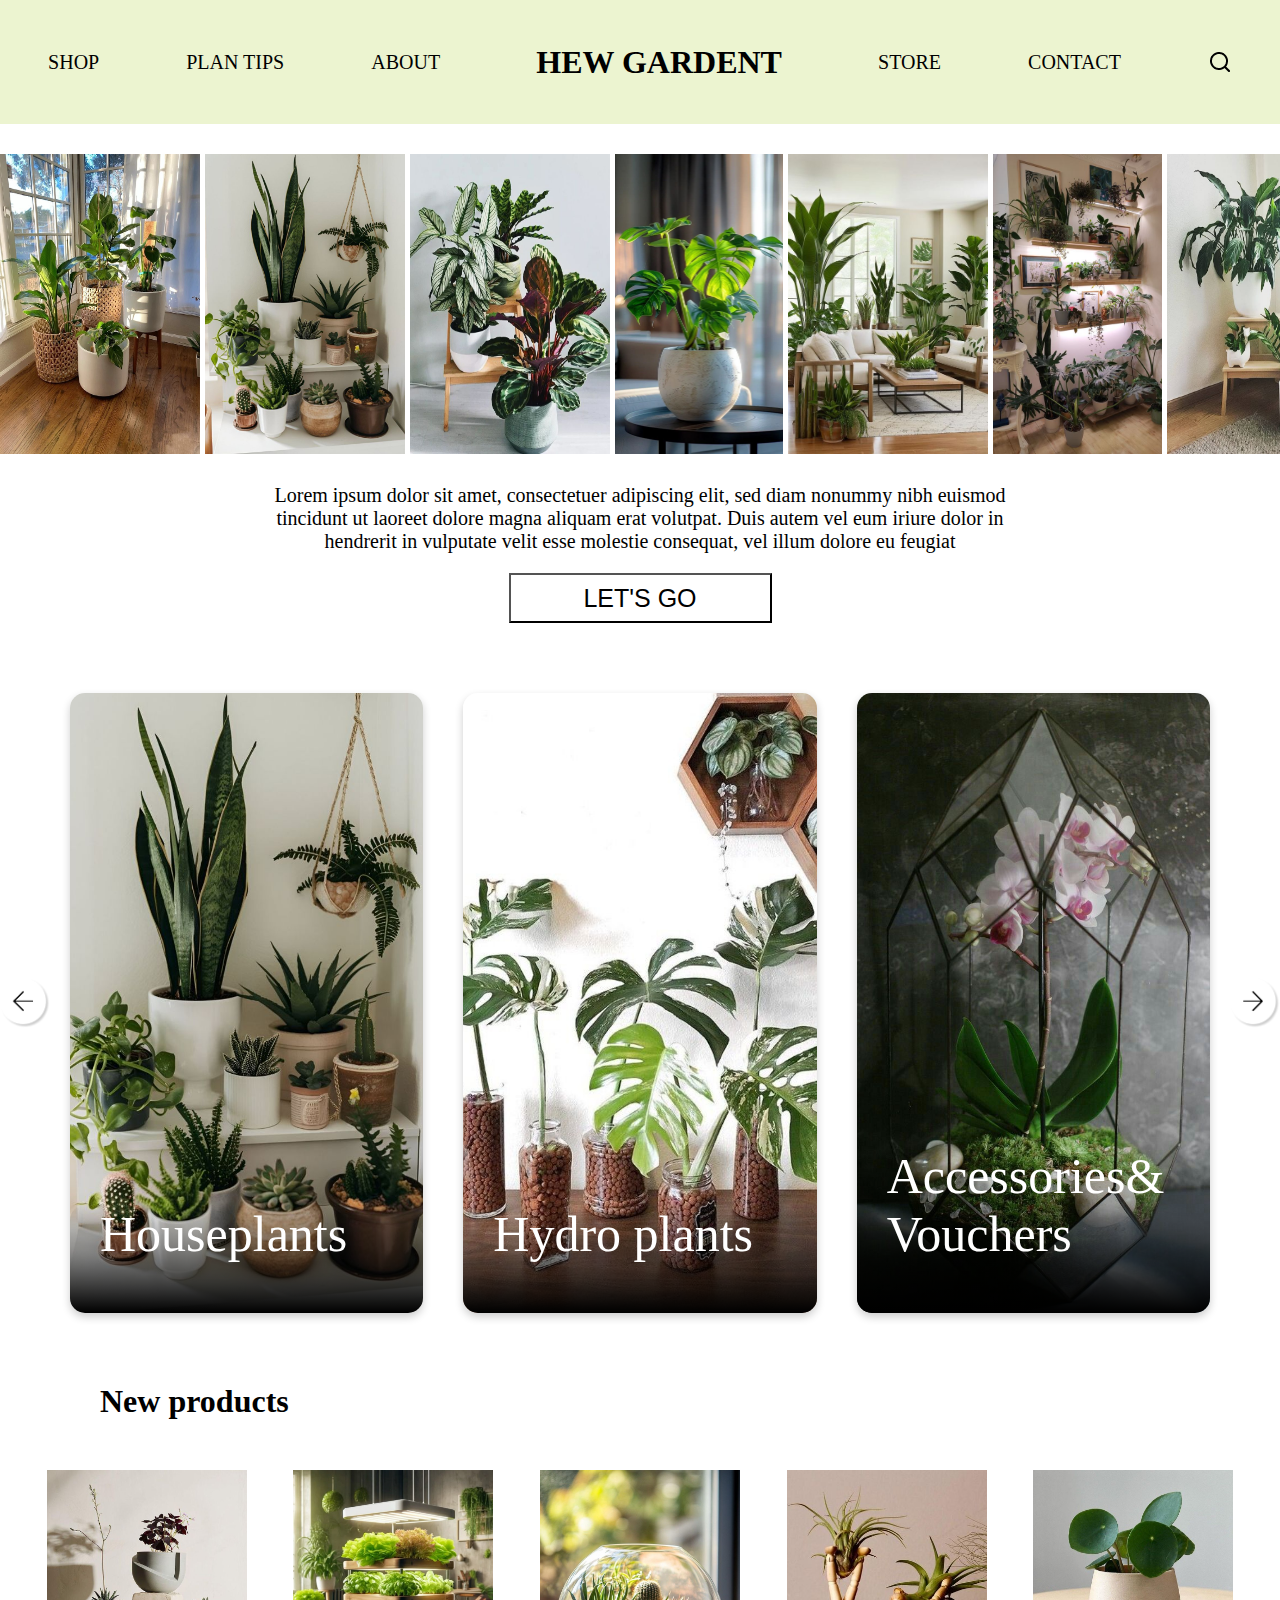
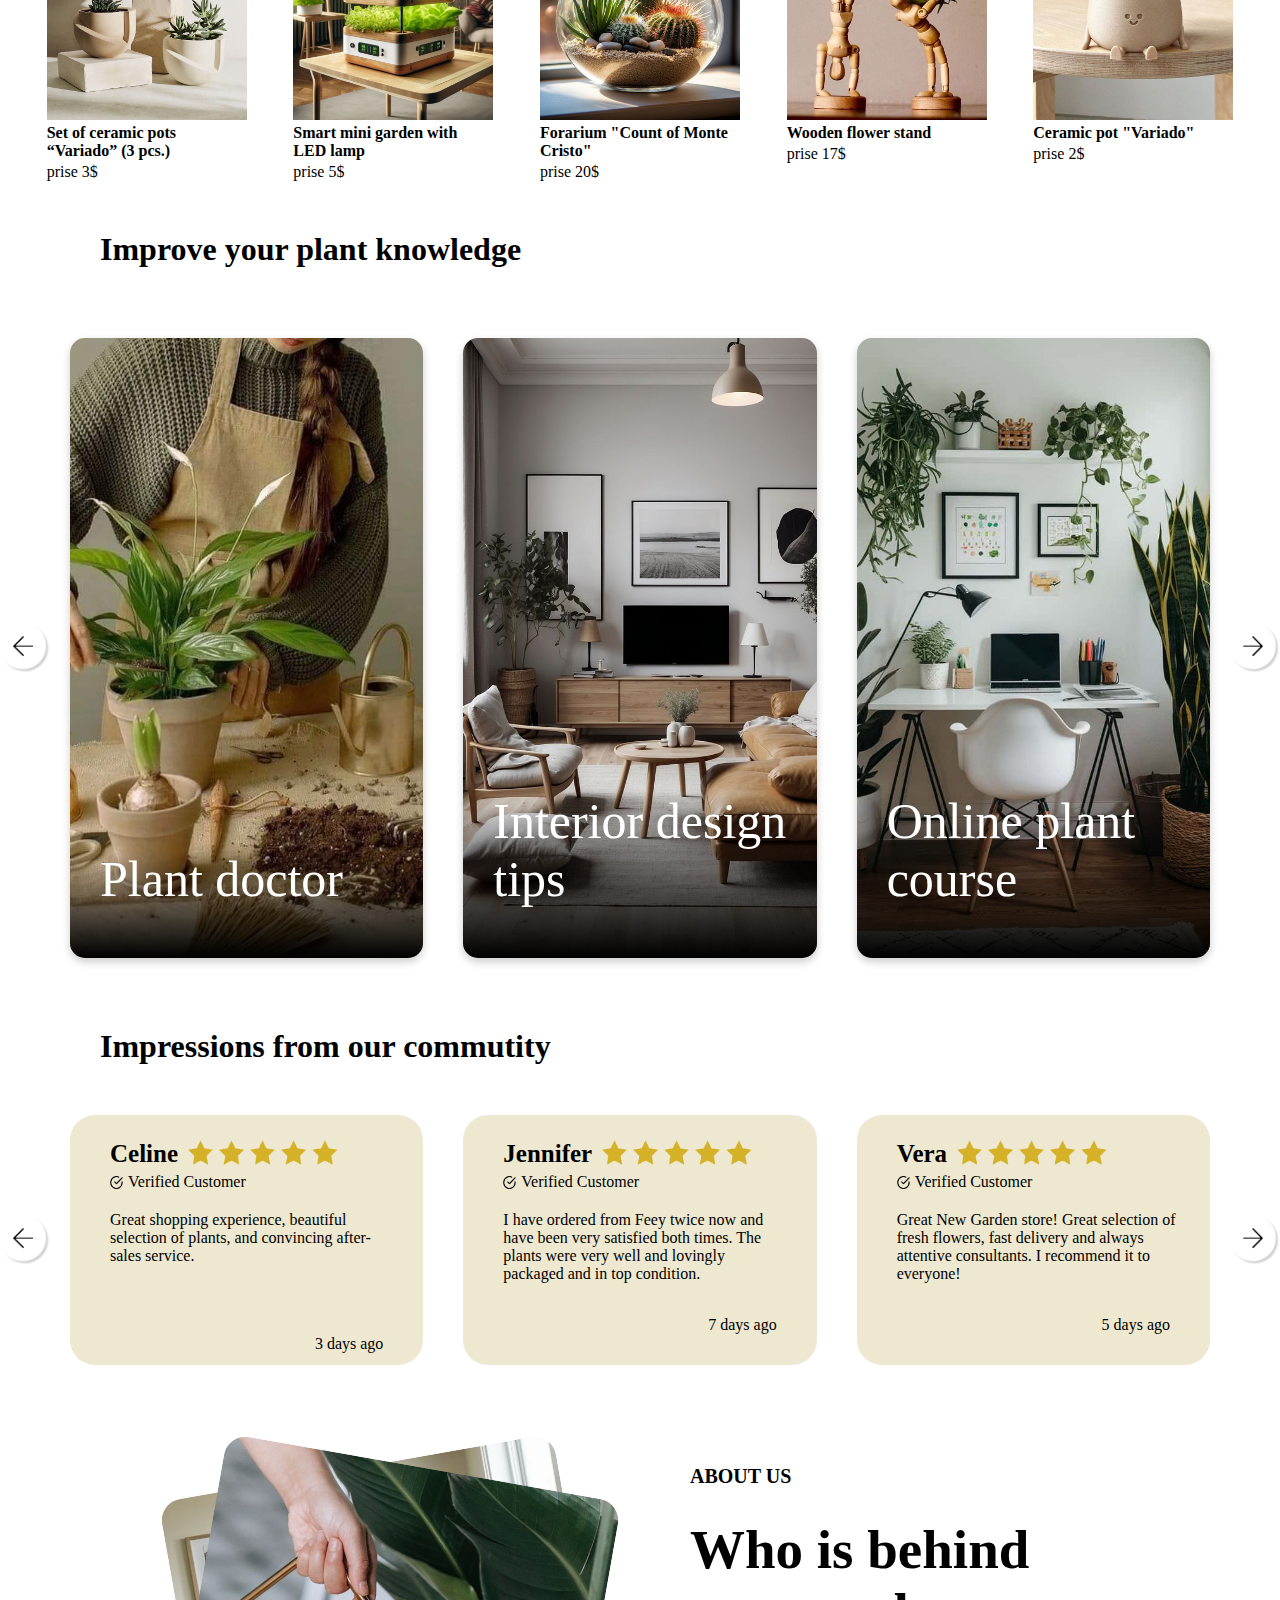
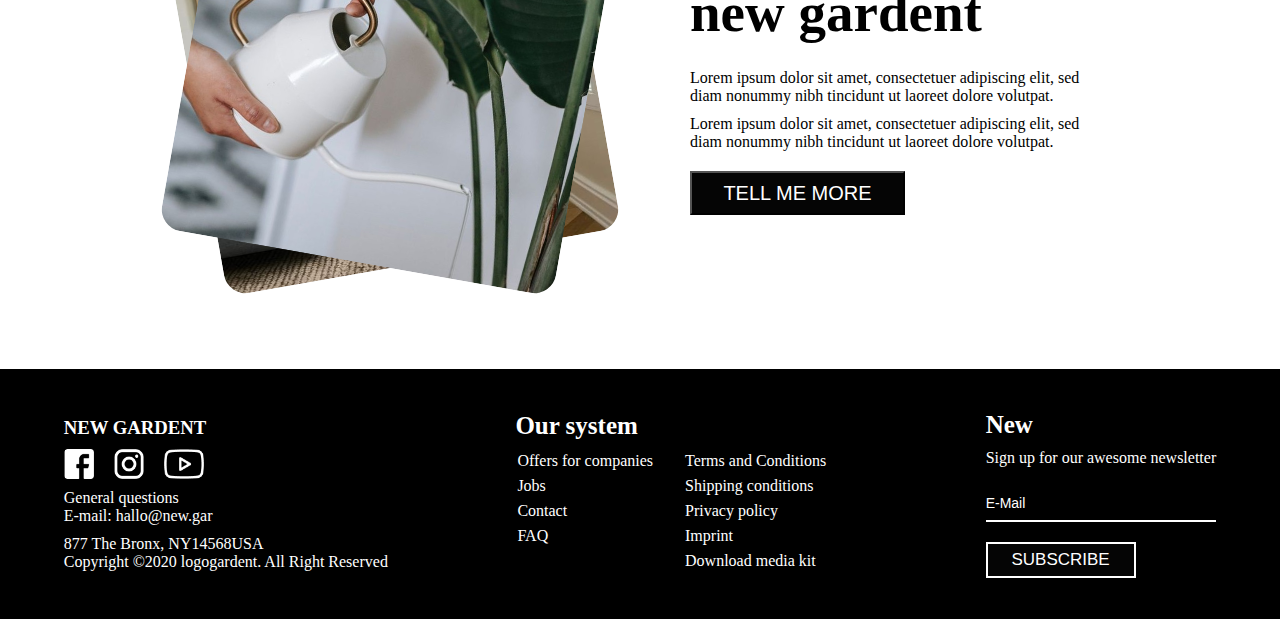
==== index.html @ c144a5ec "add project" ====
<!DOCTYPE html>
<html lang="en">
  <head>
    <meta charset="UTF-8" />
    <meta name="viewport" content="width=device-width, initial-scale=1.0" />
    <title>New gardent</title>
    <link rel="stylesheet" href="./style.css" />
  </head>
  <body>
    <header>
      <div class="header-navigation">
        <div class="header-navigation-box-first">
          <a href="#" class="header-text"> SHOP </a>
          <a href="#" class="header-text"> PLAN TIPS </a>
          <a href="#" class="header-text"> ABOUT </a>
        </div>
        <h1>HEW GARDENT</h1>
        <div class="header-navigation-box-second">
          <a href="#" class="header-text"> STORE </a>
          <a href="#" class="header-text"> CONTACT </a>
          <img src="/image/search.png" />
          <img src="./image/menu.png" alt="#">
        </div>
      </div>
    </header>
    <main>
      <div class="marquee-infinite">
        <div>
          <span>
            <img src="./image/fon.jpg" alt="#" />
            <img src="./image/fon1.jpg" alt="#" />
            <img src="./image/fon2.jpg" alt="#" />
            <img src="./image/fon3.jpg" alt="#" />
            <img src="./image/fon17.jpg" alt="#" />
            <img src="./image/fon12.jpg" alt="#" />
            <img src="./image/fon13.jpg" alt="#" />
            <img src="./image/fon14.jpg" alt="#" />
            <img src="./image/fon15.jpg" alt="#" />
            <img src="./image/fon18.jpg" alt="#" />
            <img src="./image/fon16.jpg" alt="#" />
            <img src="./image/fon19.jpg" alt="#" />
          </span>
        </div>
      </div>
      <div class="box-info">
        <p>
          Lorem ipsum dolor sit amet, consectetuer adipiscing elit, sed diam
          nonummy nibh euismod tincidunt ut laoreet dolore magna aliquam erat
          volutpat. Duis autem vel eum iriure dolor in hendrerit in vulputate
          velit esse molestie consequat, vel illum dolore eu feugiat
        </p>
        <button type="button">LET'S GO</button>
      </div>
      
      <div class="slider">
        <img class="arrow" src="image/Group 16.png" alt="#" />
        <div class="sla">
          <div class="box-plants-first">
            <p>Houseplants</p>
          </div>
          <div class="box-plants-second">
            <p>Hydro plants</p>
          </div>
          <div class="box-plants-third">
            <p>Accessories& Vouchers</p>
          </div>
        </div>
        <div class="sla-second">
          <div class="box-plants-second-first">
            <p>Garden Supplies</p>
          </div>
          <div class="box-plants-second-second">
            <p>Flower Seeds</p>
          </div>
          <div class="box-plants-second-third">
            <p>Plant Seedlings</p>
          </div>
        </div>
        <img class="arrow" src="image/Group 17.png" alt="#" />
      </div>
  
  <div class="container-products">
    <h2>New products</h2>
    <div class="card">
      <div class="box-card-products">
        <img src="./image/card1.jpg" />
        <div class="text-products">
          <p>Set of ceramic pots “Variado” (3 pcs.)</p>
          <p>prise 3$</p>
        </div>
      </div>
      <div class="box-card-products">
        <img src="./image/card2.jpg" />
        <div class="text-products">
          <p>Smart mini garden with LED lamp</p>
          <p>prise 5$</p>
        </div>
      </div>
      <div class="box-card-products">
        <img src="./image/card3.1.jpg" />
        <div class="text-products">
          <p>Forarium "Count of Monte Cristo"</p>
          <p>prise 20$</p>
        </div>
      </div>
      <div class="box-card-products">
        <img src="./image/card4.1.jpg" />
        <div class="text-products">
          <p>Wooden flower stand</p>
          <p>prise 17$</p>
        </div>
      </div>
      <div class="box-card-products">
        <img src="./image/card5.jpg" />
        <div class="text-products">
          <p>Ceramic pot "Variado"</p>
          <p>prise 2$</p>
        </div>
      </div>
    </div>
  </div>
  <h2>Improve your plant knowledge</h2>
  <div class="container-improve">
    <img class="arrow" src="image/Group 16.png" alt="#" />
    <div class="improve">
      <div class="box-improve-first">
        <p>Plant doctor</p>
      </div>
      <div class="box-improve-second">
        <p>Interior design tips</p>
      </div>
      <div class="box-improve-third">
        <p>Online plant course</p>
      </div>
    </div>
    <div class="improve-second">
      <div class="box-improve-second-first">
        <p>Medicinal Plants</p>
      </div>
      <div class="box-improve-second-second">
        <p>Interior design tips</p>
      </div>
      <div class="box-improve-second-third">
        <p>Online plant course</p>
      </div>
    </div>
    <img class="arrow" src="image/Group 17.png" alt="#" />
  </div>
  <h2>Impressions from our commutity</h2>
  <div class="commutity">
    <img class="arrow" src="image/Group 16.png" alt="#" />
    <div class="com">
      <div class="commut-first">
        <div class="commut-first-title">
          <p>Celine</p>
          <img src="./image/Group 13.png" alt="#">
        </div>
        <div class="commut-first-text">
          <img src="./image/Group 12.png" alt="#">
          <p>Verified Customer</p>
        </div>
        <div class="commut-first-info">
          <p>
            Great shopping experience, beautiful selection of plants, and convincing after-sales service.
            </p>
        </div>
        <div class="commut-first-time">
          <p>3 days ago</p>
        </div>
      </div>
      <div class="commut-second">
        <div class="commut-second-title">
          <p>Jennifer</p>
          <img src="./image/Group 13.png" alt="#">
        </div>
        <div class="commut-second-text">
          <img src="./image/Group 12.png" alt="#">
          <p>Verified Customer</p>
        </div>
        <div class="commut-second-info">
          <p>
            I have ordered from Feey twice now and have been very satisfied both times. The plants were very well and lovingly packaged and in top condition.
            </p>
        </div>
        <div class="commut-second-time">
          <p>7 days ago</p>
        </div>
      </div>
      <div class="commut-third">
          <div class="commut-third-title">
          <p>Vera</p>
          <img src="./image/Group 13.png" alt="#">
        </div>
        <div class="commut-third-text">
          <img src="./image/Group 12.png" alt="#">
          <p>Verified Customer</p>
        </div>
        <div class="commut-third-info">
          <p>
            Great New Garden store! Great selection of fresh flowers, fast delivery and always attentive consultants. I recommend it to everyone! 
            </p>
        </div>
        <div class="commut-third-time">
          <p>5 days ago</p>
        </div>
      </div>
    </div>
    <img class="arrow" src="image/Group 17.png" alt="#" />
  </div>    
  <div class="about-us">
      <div class="us">
        <img src="./image/444.jpg" alt="#">
        <img src="./image/555.jpg" alt="#">
      </div>
      <div class="about">
        <h3>ABOUT US</h3>
        <h2>Who is behind new gardent</h2>
        <p>Lorem ipsum dolor sit amet, consectetuer adipiscing elit, sed diam nonummy nibh 
          tincidunt ut laoreet dolore volutpat.
        </p>
         <p>
          Lorem ipsum dolor sit amet, consectetuer adipiscing elit, sed diam nonummy nibh 
          tincidunt ut laoreet dolore volutpat.
        </p> 
        <button class="me" type="button">TELL ME MORE</button>
      </div>
    </div>
    </main>

    <footer>
      <div class="logo">
        <h3>NEW GARDENT</h3>
        <div class="logo-card">
        <img src="./image/Icon color f.png" alt="#">
        <img src="./image/Icon color.png" alt="#">
        <img src="./image/Group 14.png" alt="#">
      </div>
        <p> <b>General questions</b> </p>
         <p> <b>E-mail:</b> hallo@new.gar</p> 
         <div class="logo-text">
         <p>877 The Bronx, NY14568USA</p>
         <p>Copyright ©2020 logogardent. All Right Reserved</p>
        </div>
      </div>
    
      <div class="system">
        <h3>Our system</h3>
        <table>
          <tr>
            <td><a href="#">Offers for companies</a></td>
            <td><a href="#">Terms and Conditions</a></td>
          </tr>
          <tr>
            <td><a href="#">Jobs</a></td>
            <td><a href="#">Shipping conditions</a></td>
          </tr>
          <tr>
            <td><a href="#">Contact</a></td>
            <td><a href="#">Privacy policy</a></td>
          </tr>
          <tr>
            <td><a href="#">FAQ</a></td>
            <td><a href="#">Imprint</a></td>
          </tr>
          <tr>
            <td></td>
            <td><a href="#">Download media kit</a></td>
          </tr>
        </table>
       </div>
        <div class="e-mail">
            <h3>New</h3>
            <p>Sign up for our awesome newsletter</p>
            <input placeholder="E-Mail" type="email">
            <button class="me1" type="button">SUBSCRIBE</button>
         </div>
    </footer>  
    
<script src="./app.js"></script>
  </body>
</html>
---- style.css ----
* {
  margin: 0;
  padding: 0;
  box-sizing: border-box;
}
header {
  background-color: #ecf4d0;
  width: 100%;
  height: 124px;
}
.header-navigation {
  display: flex;
  justify-content: space-around;
  align-items: center;
  height: 124px;
}
.header-navigation-box-second,
.header-navigation-box-first {
  display: flex;
  justify-content: space-around;
  align-items: center;
  gap: 87px;
}
.header-navigation-box-second img {
  cursor: pointer;
}
.header-navigation-box-second img:last-child {
  display: none;
}

.header-text {
  text-decoration: none;
  color: black;
  font-size: 20px;
  font-weight: 300;
  position: relative;
}

.header-text::after {
  content: "";
  position: absolute;
  left: 0;
  bottom: -2px;
  width: 100%;
  height: 2px;
  background-color: black;
  transform: scaleX(0);
  transform-origin: left;
  transition: transform 0.3s ease-in-out;
}

.header-text:hover::after {
  transform: scaleX(1);
}

.marquee-infinite {
  overflow: hidden;
  margin: 30px auto;
}

.marquee-infinite div {
  display: flex;
  width: 100%;
  animation: marquee-infinite 10s linear infinite;
  justify-content: space-around;
}
.marquee-infinite h2 {
  white-space: nowrap;
  width: 100%;
}
.marquee-infinite span {
  width: 100%;
  display: flex;
  justify-content: space-around;
  gap: 5px;
}

.marquee-infinite img {
  width: 200px;
  height: 300px;
}

@keyframes marquee-infinite {
  0% {
    transform: translateX(0%);
  }
  100% {
    transform: translateX(-50%);
  }
}

.box-info {
  text-align: center;
  width: 60%;
  display: flex;
  flex-direction: column;
  align-items: center;
  justify-content: center;
  margin: 0 auto;
  font-size: 20px;
}
button {
  border-radius: 0px;
  color: rgb(0, 0, 0);
  transition: 0.2s linear;
  background: #fff;
  width: 263px;
  height: 50px;
  font-size: 25px;
  margin-top: 20px;
  cursor: pointer;
  transition: 0.2s linear;
}

button:hover {
  color: #fff;
  box-shadow: #000000 0 0px 0px 40px inset;
}

.slider {
  display: flex;
  align-items: center;
  justify-content: center;
  margin-top: 50px;
}
.sla,
.sla-second {
  display: flex;
}
.arrow {
  width: 50px;
  height: 50px;
  cursor: pointer;
}
.box-plants-first,
.box-plants-second,
.box-plants-third,
.box-plants-second-first,
.box-plants-second-second,
.box-plants-second-third {
  display: flex;
  flex-direction: column;
  justify-content: flex-end;
  box-shadow: 0 4px 8px rgba(0, 0, 0, 0.2);
  margin: 20px;
  width: 100%;
  height: 620px;
  border-radius: 15px;
  background-size: cover;
  background-position: center;
  cursor: pointer;
  transition: transform 0.3s ease;
}
.box-plants-first:hover,
.box-plants-second:hover,
.box-plants-third:hover,
.box-plants-second-first:hover,
.box-plants-second-second:hover,
.box-plants-second-third:hover{
  transform: scale(1.05); 
}
.slide-fwd-center {
	-webkit-animation: slide-fwd-center 0.8s cubic-bezier(0.250, 0.460, 0.450, 0.940) forwards;
	        animation: slide-fwd-center 0.8s cubic-bezier(0.250, 0.460, 0.450, 0.940) forwards;
}
 @-webkit-keyframes slide-fwd-center {
    0% {
      -webkit-transform: translateZ(0);
              transform: translateZ(0);
    }
    100% {
      -webkit-transform: translateZ(160px);
              transform: translateZ(160px);
    }
  }
  @keyframes slide-fwd-center {
    0% {
      -webkit-transform: translateZ(0);
              transform: translateZ(0);
    }
    100% {
      -webkit-transform: translateZ(160px);
              transform: translateZ(160px);
    }
  }

.box-plants-first {
  background-image: url(./image/houseplants.jpg);
}
.box-plants-second {
  background-image: url(./image/hydro1.jpg);
}
.box-plants-third {
  background-image: url(./image/acces.jpg);
}
.box-plants-second-first {
  background-image: url(./image/666.jpg);
}
.box-plants-second-second{
  background-image: url(./image/888.jpg);

}
.box-plants-second-third{
  background-image: url(./image/777.jpg);

}
.box-plants-first p,
.box-plants-second p,
.box-plants-third p,
.box-plants-second-first p,
.box-plants-second-second p,
.box-plants-second-third p {
  color: white;
  font-size: 50px;
  font-weight: 500;
  padding: 0 0 50px 30px;
  background: linear-gradient(to top, black, rgba(0, 255, 255, 0));
  border-radius: 15px;
}

h2 {
  font-size: xx-large;
  margin: 50px 0 25px 100px;
}
.card {
  display: flex;
  justify-content: space-evenly;
  margin-top: 50px;
}
.card img {
  width: 200px;
  height: 250px;
  background-size: cover;
  background-position: center;
}

.container-improve {
  display: flex;
  align-items: center;
  justify-content: center;
  margin-top: 50px;
}
.improve {
  display: flex;
}

.box-improve-first,
.box-improve-second,
.box-improve-third {
  display: flex;
  flex-direction: column;
  justify-content: flex-end;
  box-shadow: 0 4px 8px rgba(0, 0, 0, 0.2);
  margin: 20px;
  width: 100%;
  height: 620px;
  border-radius: 15px;
  background-size: cover;
  background-position: center;
  cursor: pointer;
  transition: transform 0.3s ease;

}
.box-improve-first:hover,
.box-improve-second:hover,
.box-improve-third:hover {
  transform: scale(1.05); 
}

.box-improve-first {
  background-image: url(./image/111.jpg);
}
.box-improve-second {
  background-image: url(./image/222.jpg);
}
.box-improve-third {
  background-image: url(./image/333.jpg);
}
.box-improve-first p,
.box-improve-second p,
.box-improve-third p {
  color: white;
  font-size: 50px;
  font-weight: 500;
  padding: 0 0 50px 30px;
  background: linear-gradient(to top, black, rgba(0, 255, 255, 0));
  border-radius: 15px;
}

.commutity {
  display: flex;
  align-items: center;
  justify-content: center;
  margin-top: 50px;
}
.com {
  display: flex;
}

.commut-first,
.commut-second,
.commut-third {
  display: flex;
  flex-direction: column;
  width: 100%;
  height: 250px;
  background-color: #eee8d0;
  border-radius: 25px;
  margin: 0 20px 0 20px;
  padding: 25px 0 0 40px;
}
.commut-first-title,
.commut-second-title,
.commut-third-title {
  display: flex;
  gap: 10px;
  font-size: 25px;
  font-weight: 600;
}
.commut-first-text,
.commut-second-text,
.commut-third-text {
  display: flex;
  gap: 5px;
  margin-top: 5px;
  align-items: center;
}
.commut-first-text img,
.commut-second-text img,
.commut-third-text img {
  width: 13px;
  height: 13px;
}

.commut-first-title img,
.commut-second-title img,
.commut-third-title img {
  width: 150px;
  height: 25px;
}
.commut-first-info,
.commut-second-info,
.commut-third-info {
  margin-top: 20px;
  width: 90%;
}
.commut-first-time,
.commut-third-time {
  display: flex;
  justify-content: flex-end;
  margin-top: 70px;
  margin-right: 40px;
}
.commut-second-time,
.commut-third-time {
  display: flex;
  justify-content: flex-end;
  margin-top: 33px;
  margin-right: 40px;
}

.me {
  border-radius: 0px;
  color: rgb(255, 255, 255);
  transition: 0.2s linear;
  background: #050505;
  width: 215px;
  height: 44px;
  font-size: 20px;
  margin-top: 20px;
  cursor: pointer;
  transition: 0.2s linear;
}

.me:hover {
  color: #000000;
  box-shadow: #ffffff 0 0px 0px 40px inset;
}
.about-us {
  display: flex;
  margin-top: 100px;
  justify-content: center;
}

.us img {
  width: 400px;
  height: 400px;
  border-radius: 22px;
  background-size: cover;
  background-position: center;
}
.us img:first-child {
  position: absolute;
  transform: rotate(-10deg);

}
.us img:last-child {

  transform: rotate(10deg);
}

.about h3 {
  font-size: 20px;
}
.about h2 {
  font-size: 55px;
  margin: 30px 0 25px 0px;
}
.about {
  margin-left: 100px;
  width: 400px;
}
.about p {
  margin-top: 10px;
}

footer {
  background-color: #000000;
  margin-top: 100px;
  width: 100%;
  height: 250px;
  display: flex;
  justify-content: space-around;
  align-items: center;
  color: #fff;
}

.logo-card {
  display: flex;
  gap: 20px;
  height: 30px;
  margin-top: 10px;
  margin-bottom: 10px;
}
.logo-card img {
  cursor: pointer;
  background-size: cover;
  background-position: center;
}
.logo p {
  font-weight: lighter;
}
.logo-text {
  margin-top: 10px;
}
.system h3 {
  font-size: 25px;
  margin-bottom: 10px;
}
table a {
  text-decoration: none;
  color: white;
  font-weight: lighter;
}

table td {
  padding: 0 30px 5px 0;
}
.e-mail {
  display: flex;
  flex-direction: column;
}
.e-mail h3 {
  font-size: 25px;
  margin-bottom: 10px;
}

.me1 {
  border-radius: 0px;
  color: rgb(255, 255, 255);
  transition: 0.2s linear;
  background: #050505;
  width: 65%;
  height: 36px;
  font-size: 17px;
  margin-top: 20px;
  cursor: pointer;
  transition: 0.2s linear;
  border: 2px solid #ffffff;
}

.me1:hover {
  color: #000000;
  box-shadow: #ffffff 0 0px 0px 40px inset;
}
.e-mail input {
  width: 100%;
  height: 35px;
  background-color: transparent;
  color: white;
  border: 0;
  border-bottom: 2px solid white;
  margin-top: 20px;
  outline: none;
}
.e-mail input::placeholder {
  color: white;
  font-size: 14px;
}
.box-card-products {
  width: 200px;
  transition: opacity 0.6s ease;
}
.box-card-products img {
  cursor: pointer;
}
.card:hover > :not(:hover) {
  opacity: 0.5;
}

.box-card-first p {
  font-size: 17px;
}

.box-card-products p:first-child {
  font-weight: 600;
  margin-bottom: 3px;
}


@media (max-width: 1100px) {
  .header-text {
    font-size: 18px;
  }
  h1 {
    font-size: 22px;
  }
  header {
    height: 100px;
  }
  .header-navigation {
    height: 100%;
  }
  .header-navigation-box-second img {
    height: 22px;
    width: 22px;
  }
  .marquee-infinite img {
    width: 190px;
    height: 290px;
  }
  .box-info {
    font-size: 18px;
  }
  button {
    width: 240px;
    height: 45px;
    font-size: 22px;
    margin-top: 18px;
  }
  .arrow {
    width: 45px;
    height: 45px;
  }
  .box-plants-first,
  .box-plants-second,
  .box-plants-third,
  .box-plants-second-first ,
.box-plants-second-second ,
.box-plants-second-third, 
  .box-improve-first,
  .box-improve-second,
  .box-improve-third {
    margin: 18px;
    height: 550px;
  }
  .box-plants-first p,
  .box-plants-second p,
  .box-plants-third p,
  .box-plants-second-first p,
.box-plants-second-second p,
.box-plants-second-third p ,
  .box-improve-first p,
  .box-improve-second p,
  .box-improve-third p {
    font-size: 48px;
  }
  .box-plants-third,
.box-plants-second-third,
  .box-improve-third {
    display: none;
  }
  .sla,
  .sla-second,
  .improve {
    width: 70%;
  }
  .slider,
  .container-improve {
    justify-content: space-evenly;
  }
  .box-card-products:last-child {
    display: none;
  }
  h2 {
    display: flex;
    justify-content: center;
    margin: 50px 0 0 0;
  }
  .commut-third {
    display: none;
  }
.us img{
  height: 350px;
  width: 350px;
}

  .about h3 {
    font-size: 19px;
  }
  .about h2 {
    font-size: 50px;
  }
  .about {

    width: 370px;
  } 
  .about p{
    font-size: 15px;
  }
  .me{
    width: 200px;
    height: 42px;
    font-size: 19px;
  }

}

@media (max-width: 955px) {
  .header-text {
    font-size: 16px;
  }
  h1 {
    font-size: 20px;
  }
  header {
    height: 100px;
  }
  .header-navigation-box-second,
  .header-navigation-box-first {
    gap: 70px;
  }
  .header-navigation-box-second img {
    height: 20px;
    width: 20px;
  }
  .marquee-infinite img {
    width: 180px;
    height: 280px;
  }
  .box-info {
    font-size: 16px;
  }
  button {
    width: 220px;
    height: 35px;
    font-size: 20px;
    margin-top: 16px;
  }
  .box-plants-first p,
  .box-plants-second p,
  .box-plants-second-first p,
.box-plants-second-second p,
  .box-improve-first p,
  .box-improve-second p {
    padding: 0 0 40px 23px;
  }

  .us img{
    height: 300px;
    width: 300px;
  }
  
    .about h3 {
      font-size: 17px;
    }
    .about h2 {
      font-size: 45px;
    }
    .about {
      width: 340px;
    } 
    .about p{
      font-size: 13px;
    }
    .me{
      width: 190px;
      height: 40px;
      font-size: 17px;
    }
    .system{
      display: none;
    }
}

@media (max-width: 880px) {
  .header-text {
    font-size: 14px;
  }
  h1 {
    font-size: 20px;
  }
  header {
    height: 100px;
  }
  .header-navigation-box-second,
  .header-navigation-box-first {
    gap: 60px;
  }
  .header-navigation-box-second img {
    height: 18px;
    width: 18px;
  }
  .marquee-infinite img {
    width: 170px;
    height: 270px;
  }
  .box-info {
    font-size: 14px;
  }
  button {
    width: 190px;
    height: 33px;
    font-size: 18px;
    margin-top: 14px;
  }
  .box-plants-second,
.box-plants-second-second,
  .box-improve-second {
    display: none;
  }
  .sla,
  .sla-second,
  .improve {
    width: 55%;
  }
  .box-card-products:nth-child(4) {
    display: none;
  }
  .commut-second{
    display: none;
  }
  .us img{
    height: 250px;
    width: 250px;
  }
  
    .about h3 {
      font-size: 15px;
    }
    .about h2 {
      font-size: 35px;
    }
    .about {
      width: 400px;
      margin-left: 60px;
    } 
    .about p{
      font-size: 13px;
    }
    .me{
      width: 180px;
      height: 38px;
      font-size: 15px;
    }
}

@media (max-width: 750px) {
  .header-text {
    font-size: 13px;
  }
  h1 {
    font-size: 19px;
  }
  header {
    height: 100px;
  }
  .header-navigation-box-second,
  .header-navigation-box-first {
    gap: 55px;
  }
  .header-navigation-box-second img {
    height: 16px;
    width: 16px;
  }
  .marquee-infinite img {
    width: 160px;
    height: 260px;
  }
  .box-info {
    font-size: 13px;
  }
  button {
    width: 180px;
    height: 30px;
    font-size: 16px;
    margin-top: 13px;
  }
  .us img{
    height: 200px;
    width: 200px;
  }
  .us{
    display: flex;
    align-items: center;
  }
  .about-us{
    margin-top: 75px;
  }
    .about h3 {
      font-size: 13px;
    }
    .about h2 {
      font-size: 30px;
      margin: 20px 0 15px 0px;
    }
    .about {
      width: 300px;
    } 
    .about p{
      font-size: 12px;
    }
    .me{
      width: 160px;
      height: 36px;
      font-size: 14px;
    }
}

@media (max-width: 685px) {
  .header-text {
    font-size: 12px;
  }
  h1 {
    font-size: 18px;
  }
  header {
    height: 80px;
  }
  .header-navigation-box-second,
  .header-navigation-box-first {
    gap: 50px;
  }
  .header-navigation-box-second img {
    height: 14px;
    width: 14px;
  }
  .marquee-infinite img {
    width: 150px;
    height: 240px;
  }
  .box-info {
    font-size: 12px;
  }
  button {
    width: 170px;
    height: 28px;
    font-size: 15px;
    margin-top: 12px;
  }
  .arrow {
    width: 43px;
    height: 43px;
  }
  .box-plants-first,
  .box-plants-second-first,
  .box-improve-first {
    margin: 18px;
    height: 500px;
  }
  .box-plants-first p,
  .box-plants-second-first p,
  .box-improve-first p {
    font-size: 45px;
  }
}

@media (max-width: 635px) {
  .header-text {
    font-size: 11px;
  }
  h1 {
    font-size: 17px;
  }
  header {
    height: 75px;
  }
  .header-navigation-box-second,
  .header-navigation-box-first {
    gap: 45px;
  }
  .header-navigation-box-second img {
    height: 12px;
    width: 12px;
  }
  .marquee-infinite img {
    width: 140px;
    height: 230px;
  }
  .box-info {
    font-size: 11px;
  }
  button {
    width: 160px;
    height: 26px;
    font-size: 14px;
    margin-top: 11px;
  }
  .box-plants-first,
  .box-plants-second-first,
  .box-improve-first {
    margin: 18px;
    height: 470px;
  }
  .box-plants-first p,
  .box-plants-second-first p,
  .box-improve-first p {
    font-size: 40px;
  }
  .box-card-products:nth-child(4) {
    display: block;
  }
  .card {
    display: flex;
    flex-wrap: wrap;
    gap: 15px;
  }
  .container-products h2 {
    display: flex;
    justify-content: center;
    margin: 50px 0 25px 0;
  }
  .us img{
    height: 190px;
    width: 190px;
  }
  
    .about h3 {
      font-size: 11px;
    }
    .about h2 {
      font-size: 25px;
    }
    .about {
      width: 300px;
      margin-left: 40px;
    } 
    .about p{
      font-size: 10px;
    }
    .me{
      width: 140px;
      height: 32px;
      font-size: 12px;
    }
}

@media (max-width: 583px) {
  .header-text {
    font-size: 10px;
  }
  h1 {
    font-size: 15px;
  }
  header {
    height: 70px;
  }
  .header-navigation-box-second,
  .header-navigation-box-first {
    gap: 40px;
  }
  .header-navigation-box-second img {
    height: 11px;
    width: 11px;
  }
  .marquee-infinite img {
    width: 130px;
    height: 220px;
  }
  .box-info {
    font-size: 10px;
  }
  button {
    width: 150px;
    height: 24px;
    font-size: 12px;
    margin-top: 10px;
  }
  .arrow {
    height: 40px;
    width: 40px;
  }
  .box-plants-first,
  .box-plants-second-first,
  .box-improve-first {
    margin: 18px;
    height: 440px;
  }
  .box-plants-first p,
  .box-plants-second-first p,
  .box-improve-first p {
    font-size: 37px;
  }
  .us img{
    height: 170px;
    width: 170px;
  }
  
    .about h3 {
      font-size: 10px;
    }
    .about h2 {
      font-size: 23px;
    }
    .about {
      width: 250px;
      margin-left: 38px;
    } 
    .about p{
      font-size: 9px;
    }
    .me{
      width: 130px;
      height: 30px;
      font-size: 11px;
    }
    footer{
    padding-left: 50px;
    height: 400px;
    margin-top: 50px;
    flex-direction: column-reverse;
    align-items: baseline;
    justify-content: space-evenly;
    }
    .e-mail input{
      margin-top: 10px;
    }
    .me1 {

      width: 65%;
      height: 30px;
      font-size: 11px;
    }
}

@media (max-width: 525px) {
  .header-text {
    font-size: 9px;
  }
  h1 {
    font-size: 13px;
  }
  header {
    height: 65px;
  }
  .header-navigation-box-second,
  .header-navigation-box-first {
    gap: 45px;
  }
  .header-navigation-box-second img {
    height: 10px;
    width: 10px;
  }
  .marquee-infinite img {
    width: 120px;
    height: 210px;
  }
  .box-info {
    font-size: 10px;
  }
  button {
    width: 140px;
    height: 22px;
    font-size: 10px;
    margin-top: 9px;
  }

  .box-plants-first p,
  .box-plants-second-first p,
  .box-improve-first p {
    font-size: 35px;
  }
  .us img{
    height: 150px;
    width: 150px;
  }
  
    .about h3 {
      font-size: 10px;
    }
    .about h2 {
      font-size: 23px;
    }
    .about {
      width: 230px;
      margin-left: 38px;
    } 
    .about p{
      font-size: 9px;
    }
    .me{
      width: 125px;
      height: 27px;
      font-size: 11px;
    }
    .logo p,
    .e-mail p{
      font-size: 12px;
    }
    .e-mail input{
      height: 30px;
      font-size: 12px;
    }

}

@media (max-width: 485px) {
  .header-text {
    font-size: 8px;
  }
  h1 {
    font-size: 13px;
  }
  header {
    height: 60px;
  }
  .header-navigation-box-second,
  .header-navigation-box-first {
    gap: 40px;
  }
  .header-navigation-box-second img {
    height: 11px;
    width: 11px;
  }
  .marquee-infinite img {
    width: 110px;
    height: 200px;
  }
  .box-info {
    font-size: 10px;
  }
  button {
    width: 130px;
    height: 23px;
    font-size: 10px;
    margin-top: 8px;
  }
  .arrow {
    height: 36px;
    width: 36px;
  }
  .box-plants-first,
  .box-plants-second-first,
  .box-improve-first {
    margin: 18px;
    height: 410px;
  }
  .box-plants-first p,
  .box-plants-second-first p,
  .box-improve-first p {
    font-size: 32px;
  }
  .us img{
    height: 130px;
    width: 130px;
  }

  
    .about h3 {
      font-size: 10px;
    }
    .about h2 {
      font-size: 23px;
    }
    .about {
      width: 200px;
      margin-left: 30px;
    } 
    .about p{
      font-size: 9px;
    }
    .me{
      width: 115px;
      height: 25px;
      font-size: 10px;
    }

    .commut-first-title  p{
font-size: 20px;
    }
.commut-first-text p,
.commut-first-info p,
.commut-first-time{
  font-size: 13px;
}
.commut-first-title img{
  width: 100px;
    height: 18px;
}
.commut-first{
  height: 210px;
}

}

@media (max-width: 450px) {
  .header-text {
    display: none;
  }
  .header-navigation-box-second img {
    display: none;
  }
  .header-navigation-box-second img:last-child {
    display: inline;
    cursor: pointer;
    margin-right: 20px;
  }
  .header-navigation {
    justify-content: space-between;
  }
  h1 {
    margin-left: 20px;
  }
  .marquee-infinite img {
    width: 90px;
    height: 170px;
  }
  .box-info {
    font-size: 7px;
  }
  button {
    width: 100px;
    height: 21px;
    font-size: 8px;
    margin-top: 7px;
  }
  .arrow {
    height: 34px;
    width: 34px;
  }
  .box-plants-first,
  .box-plants-second-first,
  .box-improve-first {
    margin: 16px;
    height: 380px;
  }
  .box-plants-first p,
  .box-plants-second-first p,
.box-plants-second-second p,
.box-plants-second-third p 
  .box-improve-first p {
    font-size: 25px;
    padding: 0 0 25px 15px;
  }
  .box-card-products:nth-child(2),
  .box-card-products:nth-child(3),
  .box-card-products:nth-child(4) {
    display: none;
  }
  h2 {
    font-size: 25px;
  }
  .commut-first-time{
    margin-top: 35px;
  }
  .us img{
    height: 100px;
    width: 100px;
  }

}
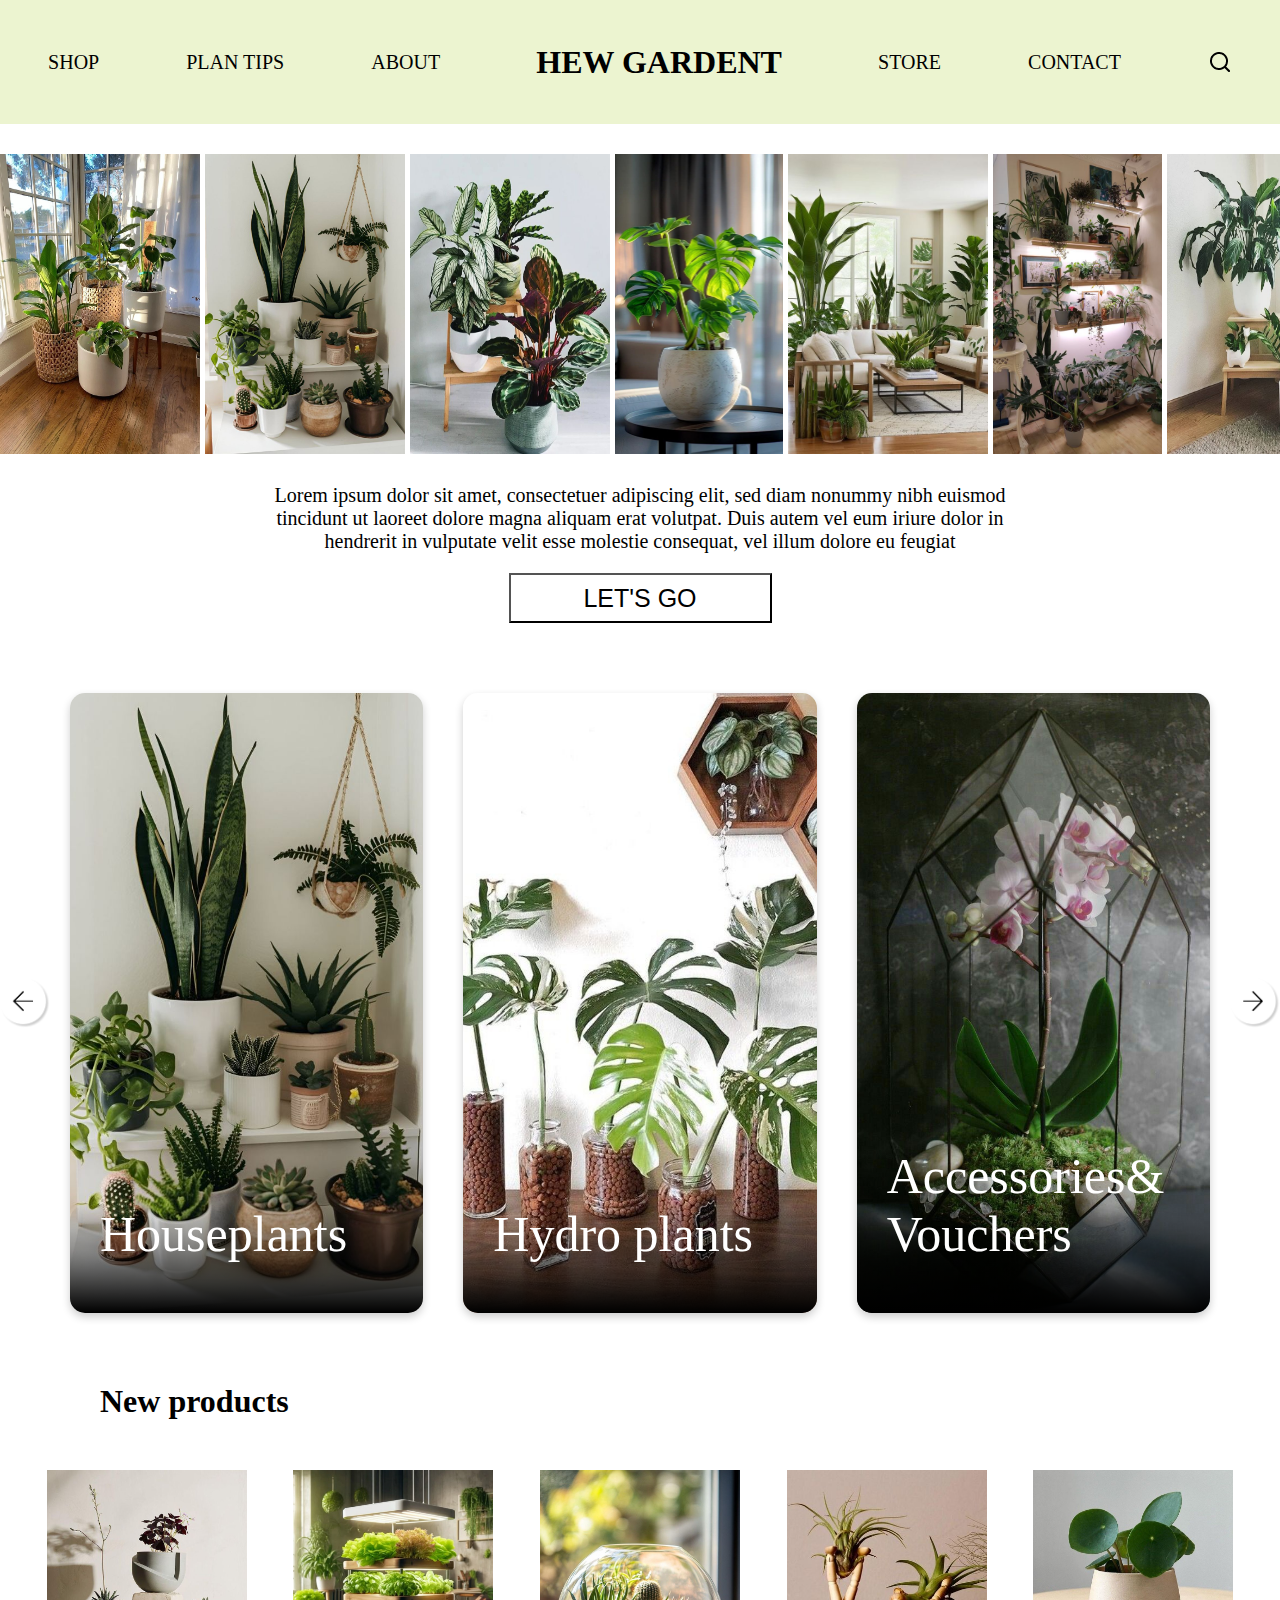
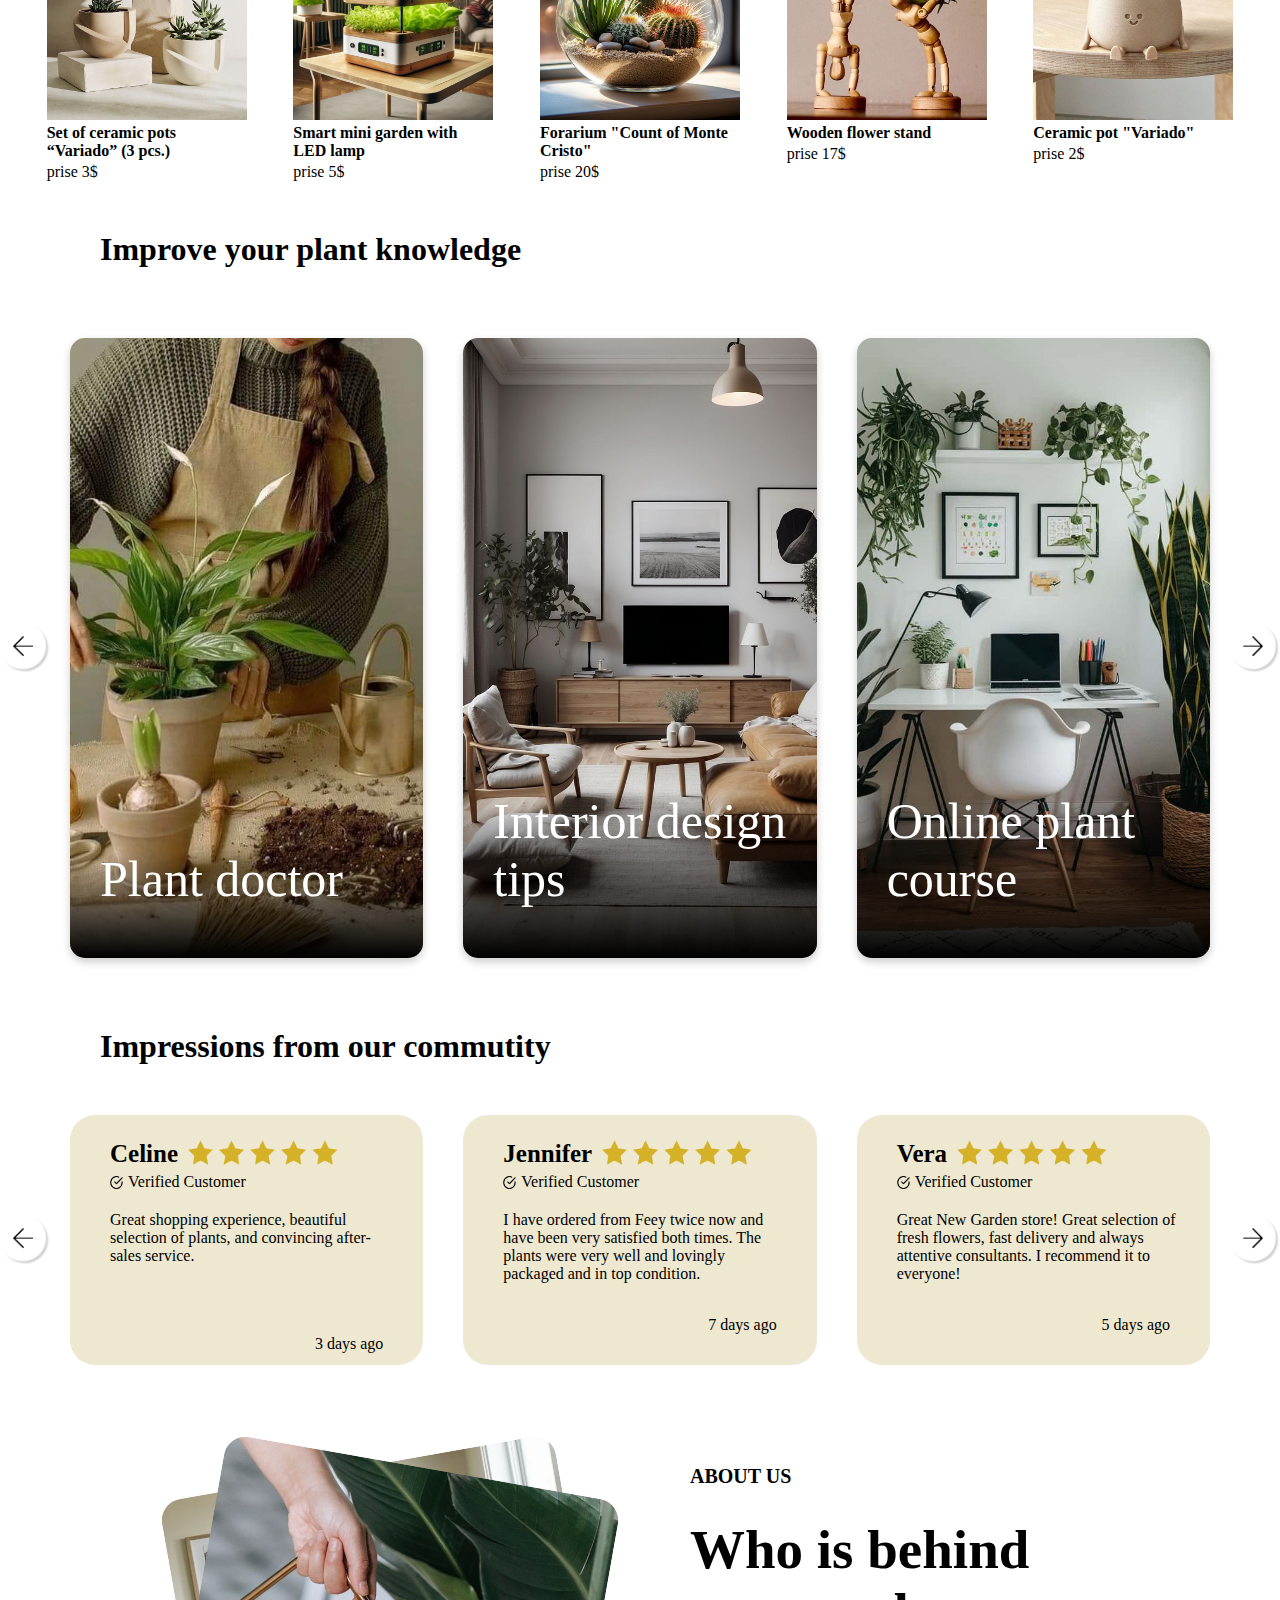
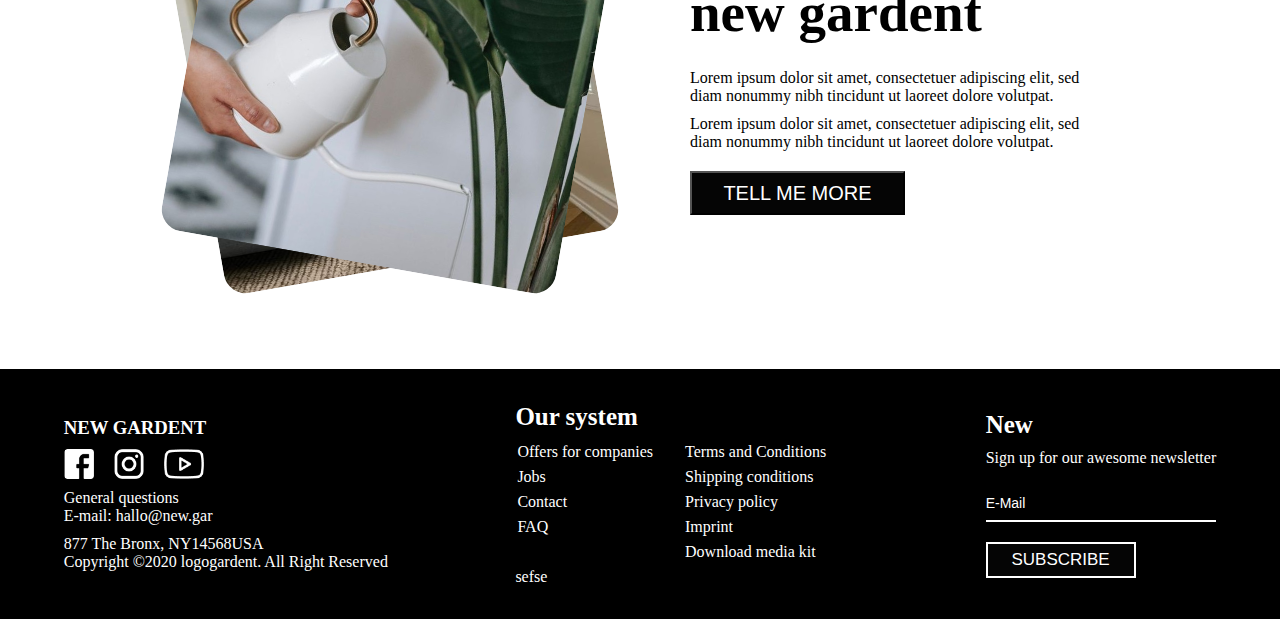
==== commit 96f50765: "add improve-second" ====
--- a/index.html
+++ b/index.html
@@ -19,7 +19,7 @@
           <a href="#" class="header-text"> STORE </a>
           <a href="#" class="header-text"> CONTACT </a>
           <img src="/image/search.png" />
-          <img src="./image/menu.png" alt="#">
+          <img src="./image/menu.png" alt="#" />
         </div>
       </div>
     </header>
@@ -51,7 +51,7 @@
         </p>
         <button type="button">LET'S GO</button>
       </div>
-      
+
       <div class="slider">
         <img class="arrow" src="image/Group 16.png" alt="#" />
         <div class="sla">
@@ -78,171 +78,177 @@
         </div>
         <img class="arrow" src="image/Group 17.png" alt="#" />
       </div>
-  
-  <div class="container-products">
-    <h2>New products</h2>
-    <div class="card">
-      <div class="box-card-products">
-        <img src="./image/card1.jpg" />
-        <div class="text-products">
-          <p>Set of ceramic pots “Variado” (3 pcs.)</p>
-          <p>prise 3$</p>
-        </div>
-      </div>
-      <div class="box-card-products">
-        <img src="./image/card2.jpg" />
-        <div class="text-products">
-          <p>Smart mini garden with LED lamp</p>
-          <p>prise 5$</p>
-        </div>
-      </div>
-      <div class="box-card-products">
-        <img src="./image/card3.1.jpg" />
-        <div class="text-products">
-          <p>Forarium "Count of Monte Cristo"</p>
-          <p>prise 20$</p>
-        </div>
-      </div>
-      <div class="box-card-products">
-        <img src="./image/card4.1.jpg" />
-        <div class="text-products">
-          <p>Wooden flower stand</p>
-          <p>prise 17$</p>
-        </div>
-      </div>
-      <div class="box-card-products">
-        <img src="./image/card5.jpg" />
-        <div class="text-products">
-          <p>Ceramic pot "Variado"</p>
-          <p>prise 2$</p>
-        </div>
-      </div>
-    </div>
-  </div>
-  <h2>Improve your plant knowledge</h2>
-  <div class="container-improve">
-    <img class="arrow" src="image/Group 16.png" alt="#" />
-    <div class="improve">
-      <div class="box-improve-first">
-        <p>Plant doctor</p>
-      </div>
-      <div class="box-improve-second">
-        <p>Interior design tips</p>
-      </div>
-      <div class="box-improve-third">
-        <p>Online plant course</p>
-      </div>
-    </div>
-    <div class="improve-second">
-      <div class="box-improve-second-first">
-        <p>Medicinal Plants</p>
-      </div>
-      <div class="box-improve-second-second">
-        <p>Interior design tips</p>
-      </div>
-      <div class="box-improve-second-third">
-        <p>Online plant course</p>
-      </div>
-    </div>
-    <img class="arrow" src="image/Group 17.png" alt="#" />
-  </div>
-  <h2>Impressions from our commutity</h2>
-  <div class="commutity">
-    <img class="arrow" src="image/Group 16.png" alt="#" />
-    <div class="com">
-      <div class="commut-first">
-        <div class="commut-first-title">
-          <p>Celine</p>
-          <img src="./image/Group 13.png" alt="#">
-        </div>
-        <div class="commut-first-text">
-          <img src="./image/Group 12.png" alt="#">
-          <p>Verified Customer</p>
-        </div>
-        <div class="commut-first-info">
+
+      <div class="container-products">
+        <h2>New products</h2>
+        <div class="card">
+          <div class="box-card-products">
+            <img src="./image/card1.jpg" />
+            <div class="text-products">
+              <p>Set of ceramic pots “Variado” (3 pcs.)</p>
+              <p>prise 3$</p>
+            </div>
+          </div>
+          <div class="box-card-products">
+            <img src="./image/card2.jpg" />
+            <div class="text-products">
+              <p>Smart mini garden with LED lamp</p>
+              <p>prise 5$</p>
+            </div>
+          </div>
+          <div class="box-card-products">
+            <img src="./image/card3.1.jpg" />
+            <div class="text-products">
+              <p>Forarium "Count of Monte Cristo"</p>
+              <p>prise 20$</p>
+            </div>
+          </div>
+          <div class="box-card-products">
+            <img src="./image/card4.1.jpg" />
+            <div class="text-products">
+              <p>Wooden flower stand</p>
+              <p>prise 17$</p>
+            </div>
+          </div>
+          <div class="box-card-products">
+            <img src="./image/card5.jpg" />
+            <div class="text-products">
+              <p>Ceramic pot "Variado"</p>
+              <p>prise 2$</p>
+            </div>
+          </div>
+        </div>
+      </div>
+      <h2>Improve your plant knowledge</h2>
+      <div class="container-improve">
+        <img class="arrow" src="image/Group 16.png" alt="#" />
+        <div class="improve">
+          <div class="box-improve-first">
+            <p>Plant doctor</p>
+          </div>
+          <div class="box-improve-second">
+            <p>Interior design tips</p>
+          </div>
+          <div class="box-improve-third">
+            <p>Online plant course</p>
+          </div>
+        </div>
+        <div class="improve-second">
+          <div class="box-improve-second-first">
+            <p>Medicinal Plants</p>
+          </div>
+          <div class="box-improve-second-second">
+            <p>Ethnobotany</p>
+          </div>
+          <div class="box-improve-second-third">
+            <p>Botanical gardens and arboretums</p>
+          </div>
+        </div>
+        <img class="arrow" src="image/Group 17.png" alt="#" />
+      </div>
+      <h2>Impressions from our commutity</h2>
+      <div class="commutity">
+        <img class="arrow" src="image/Group 16.png" alt="#" />
+        <div class="com">
+          <div class="commut-first">
+            <div class="commut-first-title">
+              <p>Celine</p>
+              <img src="./image/Group 13.png" alt="#" />
+            </div>
+            <div class="commut-first-text">
+              <img src="./image/Group 12.png" alt="#" />
+              <p>Verified Customer</p>
+            </div>
+            <div class="commut-first-info">
+              <p>
+                Great shopping experience, beautiful selection of plants, and
+                convincing after-sales service.
+              </p>
+            </div>
+            <div class="commut-first-time">
+              <p>3 days ago</p>
+            </div>
+          </div>
+          <div class="commut-second">
+            <div class="commut-second-title">
+              <p>Jennifer</p>
+              <img src="./image/Group 13.png" alt="#" />
+            </div>
+            <div class="commut-second-text">
+              <img src="./image/Group 12.png" alt="#" />
+              <p>Verified Customer</p>
+            </div>
+            <div class="commut-second-info">
+              <p>
+                I have ordered from Feey twice now and have been very satisfied
+                both times. The plants were very well and lovingly packaged and
+                in top condition.
+              </p>
+            </div>
+            <div class="commut-second-time">
+              <p>7 days ago</p>
+            </div>
+          </div>
+          <div class="commut-third">
+            <div class="commut-third-title">
+              <p>Vera</p>
+              <img src="./image/Group 13.png" alt="#" />
+            </div>
+            <div class="commut-third-text">
+              <img src="./image/Group 12.png" alt="#" />
+              <p>Verified Customer</p>
+            </div>
+            <div class="commut-third-info">
+              <p>
+                Great New Garden store! Great selection of fresh flowers, fast
+                delivery and always attentive consultants. I recommend it to
+                everyone!
+              </p>
+            </div>
+            <div class="commut-third-time">
+              <p>5 days ago</p>
+            </div>
+          </div>
+        </div>
+        <img class="arrow" src="image/Group 17.png" alt="#" />
+      </div>
+      <div class="about-us">
+        <div class="us">
+          <img src="./image/444.jpg" alt="#" />
+          <img src="./image/555.jpg" alt="#" />
+        </div>
+        <div class="about">
+          <h3>ABOUT US</h3>
+          <h2>Who is behind new gardent</h2>
           <p>
-            Great shopping experience, beautiful selection of plants, and convincing after-sales service.
-            </p>
-        </div>
-        <div class="commut-first-time">
-          <p>3 days ago</p>
-        </div>
-      </div>
-      <div class="commut-second">
-        <div class="commut-second-title">
-          <p>Jennifer</p>
-          <img src="./image/Group 13.png" alt="#">
-        </div>
-        <div class="commut-second-text">
-          <img src="./image/Group 12.png" alt="#">
-          <p>Verified Customer</p>
-        </div>
-        <div class="commut-second-info">
+            Lorem ipsum dolor sit amet, consectetuer adipiscing elit, sed diam
+            nonummy nibh tincidunt ut laoreet dolore volutpat.
+          </p>
           <p>
-            I have ordered from Feey twice now and have been very satisfied both times. The plants were very well and lovingly packaged and in top condition.
-            </p>
-        </div>
-        <div class="commut-second-time">
-          <p>7 days ago</p>
-        </div>
-      </div>
-      <div class="commut-third">
-          <div class="commut-third-title">
-          <p>Vera</p>
-          <img src="./image/Group 13.png" alt="#">
-        </div>
-        <div class="commut-third-text">
-          <img src="./image/Group 12.png" alt="#">
-          <p>Verified Customer</p>
-        </div>
-        <div class="commut-third-info">
-          <p>
-            Great New Garden store! Great selection of fresh flowers, fast delivery and always attentive consultants. I recommend it to everyone! 
-            </p>
-        </div>
-        <div class="commut-third-time">
-          <p>5 days ago</p>
-        </div>
-      </div>
-    </div>
-    <img class="arrow" src="image/Group 17.png" alt="#" />
-  </div>    
-  <div class="about-us">
-      <div class="us">
-        <img src="./image/444.jpg" alt="#">
-        <img src="./image/555.jpg" alt="#">
-      </div>
-      <div class="about">
-        <h3>ABOUT US</h3>
-        <h2>Who is behind new gardent</h2>
-        <p>Lorem ipsum dolor sit amet, consectetuer adipiscing elit, sed diam nonummy nibh 
-          tincidunt ut laoreet dolore volutpat.
-        </p>
-         <p>
-          Lorem ipsum dolor sit amet, consectetuer adipiscing elit, sed diam nonummy nibh 
-          tincidunt ut laoreet dolore volutpat.
-        </p> 
-        <button class="me" type="button">TELL ME MORE</button>
-      </div>
-    </div>
+            Lorem ipsum dolor sit amet, consectetuer adipiscing elit, sed diam
+            nonummy nibh tincidunt ut laoreet dolore volutpat.
+          </p>
+          <button class="me" type="button">TELL ME MORE</button>
+        </div>
+      </div>
     </main>
 
     <footer>
       <div class="logo">
         <h3>NEW GARDENT</h3>
         <div class="logo-card">
-        <img src="./image/Icon color f.png" alt="#">
-        <img src="./image/Icon color.png" alt="#">
-        <img src="./image/Group 14.png" alt="#">
-      </div>
-        <p> <b>General questions</b> </p>
-         <p> <b>E-mail:</b> hallo@new.gar</p> 
-         <div class="logo-text">
-         <p>877 The Bronx, NY14568USA</p>
-         <p>Copyright ©2020 logogardent. All Right Reserved</p>
-        </div>
-      </div>
-    
+          <img src="./image/Icon color f.png" alt="#" />
+          <img src="./image/Icon color.png" alt="#" />
+          <img src="./image/Group 14.png" alt="#" />
+        </div>
+        <p><b>General questions</b></p>
+        <p><b>E-mail:</b> hallo@new.gar</p>
+        <div class="logo-text">
+          <p>877 The Bronx, NY14568USA</p>
+          <p>Copyright ©2020 logogardent. All Right Reserved</p>
+        </div>
+      </div>
+
       <div class="system">
         <h3>Our system</h3>
         <table>
@@ -267,15 +273,16 @@
             <td><a href="#">Download media kit</a></td>
           </tr>
         </table>
-       </div>
-        <div class="e-mail">
-            <h3>New</h3>
-            <p>Sign up for our awesome newsletter</p>
-            <input placeholder="E-Mail" type="email">
-            <button class="me1" type="button">SUBSCRIBE</button>
-         </div>
-    </footer>  
-    
-<script src="./app.js"></script>
+        sefse
+      </div>
+      <div class="e-mail">
+        <h3>New</h3>
+        <p>Sign up for our awesome newsletter</p>
+        <input placeholder="E-Mail" type="email" />
+        <button class="me1" type="button">SUBSCRIBE</button>
+      </div>
+    </footer>
+
+    <script src="./app.js"></script>
   </body>
 </html>
--- a/style.css
+++ b/style.css
@@ -156,33 +156,34 @@
 .box-plants-third:hover,
 .box-plants-second-first:hover,
 .box-plants-second-second:hover,
-.box-plants-second-third:hover{
-  transform: scale(1.05); 
+.box-plants-second-third:hover {
+  transform: scale(1.05);
 }
 .slide-fwd-center {
-	-webkit-animation: slide-fwd-center 0.8s cubic-bezier(0.250, 0.460, 0.450, 0.940) forwards;
-	        animation: slide-fwd-center 0.8s cubic-bezier(0.250, 0.460, 0.450, 0.940) forwards;
-}
- @-webkit-keyframes slide-fwd-center {
-    0% {
-      -webkit-transform: translateZ(0);
-              transform: translateZ(0);
-    }
-    100% {
-      -webkit-transform: translateZ(160px);
-              transform: translateZ(160px);
-    }
-  }
-  @keyframes slide-fwd-center {
-    0% {
-      -webkit-transform: translateZ(0);
-              transform: translateZ(0);
-    }
-    100% {
-      -webkit-transform: translateZ(160px);
-              transform: translateZ(160px);
-    }
-  }
+  -webkit-animation: slide-fwd-center 0.8s cubic-bezier(0.25, 0.46, 0.45, 0.94)
+    forwards;
+  animation: slide-fwd-center 0.8s cubic-bezier(0.25, 0.46, 0.45, 0.94) forwards;
+}
+@-webkit-keyframes slide-fwd-center {
+  0% {
+    -webkit-transform: translateZ(0);
+    transform: translateZ(0);
+  }
+  100% {
+    -webkit-transform: translateZ(160px);
+    transform: translateZ(160px);
+  }
+}
+@keyframes slide-fwd-center {
+  0% {
+    -webkit-transform: translateZ(0);
+    transform: translateZ(0);
+  }
+  100% {
+    -webkit-transform: translateZ(160px);
+    transform: translateZ(160px);
+  }
+}
 
 .box-plants-first {
   background-image: url(./image/houseplants.jpg);
@@ -196,13 +197,11 @@
 .box-plants-second-first {
   background-image: url(./image/666.jpg);
 }
-.box-plants-second-second{
+.box-plants-second-second {
   background-image: url(./image/888.jpg);
-
-}
-.box-plants-second-third{
+}
+.box-plants-second-third {
   background-image: url(./image/777.jpg);
-
 }
 .box-plants-first p,
 .box-plants-second p,
@@ -240,13 +239,17 @@
   justify-content: center;
   margin-top: 50px;
 }
-.improve {
+.improve,
+.improve-second {
   display: flex;
 }
 
 .box-improve-first,
 .box-improve-second,
-.box-improve-third {
+.box-improve-third,
+.box-improve-second-first,
+.box-improve-second-second,
+.box-improve-second-third {
   display: flex;
   flex-direction: column;
   justify-content: flex-end;
@@ -259,12 +262,14 @@
   background-position: center;
   cursor: pointer;
   transition: transform 0.3s ease;
-
 }
 .box-improve-first:hover,
 .box-improve-second:hover,
-.box-improve-third:hover {
-  transform: scale(1.05); 
+.box-improve-third:hover,
+.box-improve-second-first:hover,
+.box-improve-second-second:hover,
+.box-improve-second-third:hover {
+  transform: scale(1.05);
 }
 
 .box-improve-first {
@@ -276,9 +281,21 @@
 .box-improve-third {
   background-image: url(./image/333.jpg);
 }
+.box-improve-second-first {
+  background-image: url(./image/999.jpg);
+}
+.box-improve-second-second {
+  background-image: url(./image/100.jpg);
+}
+.box-improve-second-third {
+  background-image: url(./image/101.jpg);
+}
 .box-improve-first p,
 .box-improve-second p,
-.box-improve-third p {
+.box-improve-third p,
+.box-improve-second-first p,
+.box-improve-second-second p,
+.box-improve-second-third p {
   color: white;
   font-size: 50px;
   font-weight: 500;
@@ -392,10 +409,8 @@
 .us img:first-child {
   position: absolute;
   transform: rotate(-10deg);
-
 }
 .us img:last-child {
-
   transform: rotate(10deg);
 }
 
@@ -517,7 +532,6 @@
   margin-bottom: 3px;
 }
 
-
 @media (max-width: 1100px) {
   .header-text {
     font-size: 18px;
@@ -555,12 +569,15 @@
   .box-plants-first,
   .box-plants-second,
   .box-plants-third,
-  .box-plants-second-first ,
-.box-plants-second-second ,
-.box-plants-second-third, 
+  .box-plants-second-first,
+  .box-plants-second-second,
+  .box-plants-second-third,
   .box-improve-first,
   .box-improve-second,
-  .box-improve-third {
+  .box-improve-third,
+  .box-improve-second-first,
+  .box-improve-second-second,
+  .box-improve-second-third {
     margin: 18px;
     height: 550px;
   }
@@ -568,21 +585,26 @@
   .box-plants-second p,
   .box-plants-third p,
   .box-plants-second-first p,
-.box-plants-second-second p,
-.box-plants-second-third p ,
+  .box-plants-second-second p,
+  .box-plants-second-third p,
   .box-improve-first p,
   .box-improve-second p,
-  .box-improve-third p {
+  .box-improve-third p,
+  .box-improve-second-first p,
+  .box-improve-second-second p,
+  .box-improve-second-third p {
     font-size: 48px;
   }
   .box-plants-third,
-.box-plants-second-third,
-  .box-improve-third {
+  .box-plants-second-third,
+  .box-improve-third,
+  .box-improve-second-third {
     display: none;
   }
   .sla,
   .sla-second,
-  .improve {
+  .improve,
+  .improve-second {
     width: 70%;
   }
   .slider,
@@ -600,10 +622,10 @@
   .commut-third {
     display: none;
   }
-.us img{
-  height: 350px;
-  width: 350px;
-}
+  .us img {
+    height: 350px;
+    width: 350px;
+  }
 
   .about h3 {
     font-size: 19px;
@@ -612,18 +634,16 @@
     font-size: 50px;
   }
   .about {
-
     width: 370px;
-  } 
-  .about p{
+  }
+  .about p {
     font-size: 15px;
   }
-  .me{
+  .me {
     width: 200px;
     height: 42px;
     font-size: 19px;
   }
-
 }
 
 @media (max-width: 955px) {
@@ -660,37 +680,40 @@
   .box-plants-first p,
   .box-plants-second p,
   .box-plants-second-first p,
-.box-plants-second-second p,
+  .box-plants-second-second p,
   .box-improve-first p,
-  .box-improve-second p {
+  .box-improve-second p,
+  .box-improve-second-first p,
+  .box-improve-second-second p,
+  .box-improve-second-third p {
     padding: 0 0 40px 23px;
   }
 
-  .us img{
+  .us img {
     height: 300px;
     width: 300px;
   }
-  
-    .about h3 {
-      font-size: 17px;
-    }
-    .about h2 {
-      font-size: 45px;
-    }
-    .about {
-      width: 340px;
-    } 
-    .about p{
-      font-size: 13px;
-    }
-    .me{
-      width: 190px;
-      height: 40px;
-      font-size: 17px;
-    }
-    .system{
-      display: none;
-    }
+
+  .about h3 {
+    font-size: 17px;
+  }
+  .about h2 {
+    font-size: 45px;
+  }
+  .about {
+    width: 340px;
+  }
+  .about p {
+    font-size: 13px;
+  }
+  .me {
+    width: 190px;
+    height: 40px;
+    font-size: 17px;
+  }
+  .system {
+    display: none;
+  }
 }
 
 @media (max-width: 880px) {
@@ -725,44 +748,46 @@
     margin-top: 14px;
   }
   .box-plants-second,
-.box-plants-second-second,
-  .box-improve-second {
+  .box-plants-second-second,
+  .box-improve-second,
+  .box-improve-second-second {
     display: none;
   }
   .sla,
   .sla-second,
-  .improve {
+  .improve,
+  .improve-second {
     width: 55%;
   }
   .box-card-products:nth-child(4) {
     display: none;
   }
-  .commut-second{
+  .commut-second {
     display: none;
   }
-  .us img{
+  .us img {
     height: 250px;
     width: 250px;
   }
-  
-    .about h3 {
-      font-size: 15px;
-    }
-    .about h2 {
-      font-size: 35px;
-    }
-    .about {
-      width: 400px;
-      margin-left: 60px;
-    } 
-    .about p{
-      font-size: 13px;
-    }
-    .me{
-      width: 180px;
-      height: 38px;
-      font-size: 15px;
-    }
+
+  .about h3 {
+    font-size: 15px;
+  }
+  .about h2 {
+    font-size: 35px;
+  }
+  .about {
+    width: 400px;
+    margin-left: 60px;
+  }
+  .about p {
+    font-size: 13px;
+  }
+  .me {
+    width: 180px;
+    height: 38px;
+    font-size: 15px;
+  }
 }
 
 @media (max-width: 750px) {
@@ -796,35 +821,35 @@
     font-size: 16px;
     margin-top: 13px;
   }
-  .us img{
+  .us img {
     height: 200px;
     width: 200px;
   }
-  .us{
+  .us {
     display: flex;
     align-items: center;
   }
-  .about-us{
+  .about-us {
     margin-top: 75px;
   }
-    .about h3 {
-      font-size: 13px;
-    }
-    .about h2 {
-      font-size: 30px;
-      margin: 20px 0 15px 0px;
-    }
-    .about {
-      width: 300px;
-    } 
-    .about p{
-      font-size: 12px;
-    }
-    .me{
-      width: 160px;
-      height: 36px;
-      font-size: 14px;
-    }
+  .about h3 {
+    font-size: 13px;
+  }
+  .about h2 {
+    font-size: 30px;
+    margin: 20px 0 15px 0px;
+  }
+  .about {
+    width: 300px;
+  }
+  .about p {
+    font-size: 12px;
+  }
+  .me {
+    width: 160px;
+    height: 36px;
+    font-size: 14px;
+  }
 }
 
 @media (max-width: 685px) {
@@ -864,13 +889,15 @@
   }
   .box-plants-first,
   .box-plants-second-first,
-  .box-improve-first {
+  .box-improve-first,
+  .box-improve-second-first {
     margin: 18px;
     height: 500px;
   }
   .box-plants-first p,
   .box-plants-second-first p,
-  .box-improve-first p {
+  .box-improve-first p,
+  .box-improve-second-first p {
     font-size: 45px;
   }
 }
@@ -908,13 +935,15 @@
   }
   .box-plants-first,
   .box-plants-second-first,
-  .box-improve-first {
+  .box-improve-first,
+  .box-improve-second-first {
     margin: 18px;
     height: 470px;
   }
   .box-plants-first p,
   .box-plants-second-first p,
-  .box-improve-first p {
+  .box-improve-first p,
+  .box-improve-second-first p {
     font-size: 40px;
   }
   .box-card-products:nth-child(4) {
@@ -930,29 +959,29 @@
     justify-content: center;
     margin: 50px 0 25px 0;
   }
-  .us img{
+  .us img {
     height: 190px;
     width: 190px;
   }
-  
-    .about h3 {
-      font-size: 11px;
-    }
-    .about h2 {
-      font-size: 25px;
-    }
-    .about {
-      width: 300px;
-      margin-left: 40px;
-    } 
-    .about p{
-      font-size: 10px;
-    }
-    .me{
-      width: 140px;
-      height: 32px;
-      font-size: 12px;
-    }
+
+  .about h3 {
+    font-size: 11px;
+  }
+  .about h2 {
+    font-size: 25px;
+  }
+  .about {
+    width: 300px;
+    margin-left: 40px;
+  }
+  .about p {
+    font-size: 10px;
+  }
+  .me {
+    width: 140px;
+    height: 32px;
+    font-size: 12px;
+  }
 }
 
 @media (max-width: 583px) {
@@ -992,55 +1021,56 @@
   }
   .box-plants-first,
   .box-plants-second-first,
-  .box-improve-first {
+  .box-improve-first,
+  .box-improve-second-first {
     margin: 18px;
     height: 440px;
   }
   .box-plants-first p,
   .box-plants-second-first p,
-  .box-improve-first p {
+  .box-improve-first p,
+  .box-improve-second-first p {
     font-size: 37px;
   }
-  .us img{
+  .us img {
     height: 170px;
     width: 170px;
   }
-  
-    .about h3 {
-      font-size: 10px;
-    }
-    .about h2 {
-      font-size: 23px;
-    }
-    .about {
-      width: 250px;
-      margin-left: 38px;
-    } 
-    .about p{
-      font-size: 9px;
-    }
-    .me{
-      width: 130px;
-      height: 30px;
-      font-size: 11px;
-    }
-    footer{
+
+  .about h3 {
+    font-size: 10px;
+  }
+  .about h2 {
+    font-size: 23px;
+  }
+  .about {
+    width: 250px;
+    margin-left: 38px;
+  }
+  .about p {
+    font-size: 9px;
+  }
+  .me {
+    width: 130px;
+    height: 30px;
+    font-size: 11px;
+  }
+  footer {
     padding-left: 50px;
     height: 400px;
     margin-top: 50px;
     flex-direction: column-reverse;
     align-items: baseline;
     justify-content: space-evenly;
-    }
-    .e-mail input{
-      margin-top: 10px;
-    }
-    .me1 {
-
-      width: 65%;
-      height: 30px;
-      font-size: 11px;
-    }
+  }
+  .e-mail input {
+    margin-top: 10px;
+  }
+  .me1 {
+    width: 65%;
+    height: 30px;
+    font-size: 11px;
+  }
 }
 
 @media (max-width: 525px) {
@@ -1077,41 +1107,41 @@
 
   .box-plants-first p,
   .box-plants-second-first p,
-  .box-improve-first p {
+  .box-improve-first p,
+  .box-improve-second-first p {
     font-size: 35px;
   }
-  .us img{
+  .us img {
     height: 150px;
     width: 150px;
   }
-  
-    .about h3 {
-      font-size: 10px;
-    }
-    .about h2 {
-      font-size: 23px;
-    }
-    .about {
-      width: 230px;
-      margin-left: 38px;
-    } 
-    .about p{
-      font-size: 9px;
-    }
-    .me{
-      width: 125px;
-      height: 27px;
-      font-size: 11px;
-    }
-    .logo p,
-    .e-mail p{
-      font-size: 12px;
-    }
-    .e-mail input{
-      height: 30px;
-      font-size: 12px;
-    }
-
+
+  .about h3 {
+    font-size: 10px;
+  }
+  .about h2 {
+    font-size: 23px;
+  }
+  .about {
+    width: 230px;
+    margin-left: 38px;
+  }
+  .about p {
+    font-size: 9px;
+  }
+  .me {
+    width: 125px;
+    height: 27px;
+    font-size: 11px;
+  }
+  .logo p,
+  .e-mail p {
+    font-size: 12px;
+  }
+  .e-mail input {
+    height: 30px;
+    font-size: 12px;
+  }
 }
 
 @media (max-width: 485px) {
@@ -1151,56 +1181,56 @@
   }
   .box-plants-first,
   .box-plants-second-first,
-  .box-improve-first {
+  .box-improve-first,
+  .box-improve-second-first {
     margin: 18px;
     height: 410px;
   }
   .box-plants-first p,
   .box-plants-second-first p,
-  .box-improve-first p {
+  .box-improve-first p,
+  .box-improve-second-first p {
     font-size: 32px;
   }
-  .us img{
+  .us img {
     height: 130px;
     width: 130px;
   }
 
-  
-    .about h3 {
-      font-size: 10px;
-    }
-    .about h2 {
-      font-size: 23px;
-    }
-    .about {
-      width: 200px;
-      margin-left: 30px;
-    } 
-    .about p{
-      font-size: 9px;
-    }
-    .me{
-      width: 115px;
-      height: 25px;
-      font-size: 10px;
-    }
-
-    .commut-first-title  p{
-font-size: 20px;
-    }
-.commut-first-text p,
-.commut-first-info p,
-.commut-first-time{
-  font-size: 13px;
-}
-.commut-first-title img{
-  width: 100px;
+  .about h3 {
+    font-size: 10px;
+  }
+  .about h2 {
+    font-size: 23px;
+  }
+  .about {
+    width: 200px;
+    margin-left: 30px;
+  }
+  .about p {
+    font-size: 9px;
+  }
+  .me {
+    width: 115px;
+    height: 25px;
+    font-size: 10px;
+  }
+
+  .commut-first-title p {
+    font-size: 20px;
+  }
+  .commut-first-text p,
+  .commut-first-info p,
+  .commut-first-time {
+    font-size: 13px;
+  }
+  .commut-first-title img {
+    width: 100px;
     height: 18px;
-}
-.commut-first{
-  height: 210px;
-}
-
+  }
+  .commut-first {
+    height: 210px;
+  }
 }
 
 @media (max-width: 450px) {
@@ -1240,15 +1270,16 @@
   }
   .box-plants-first,
   .box-plants-second-first,
-  .box-improve-first {
+  .box-improve-first,
+  .box-improve-second-first {
     margin: 16px;
     height: 380px;
   }
   .box-plants-first p,
   .box-plants-second-first p,
-.box-plants-second-second p,
-.box-plants-second-third p 
-  .box-improve-first p {
+  .box-plants-second-second p,
+  .box-plants-second-third p .box-improve-first p,
+  .box-improve-second-first p {
     font-size: 25px;
     padding: 0 0 25px 15px;
   }
@@ -1260,12 +1291,11 @@
   h2 {
     font-size: 25px;
   }
-  .commut-first-time{
+  .commut-first-time {
     margin-top: 35px;
   }
-  .us img{
+  .us img {
     height: 100px;
     width: 100px;
   }
-
-}
+}
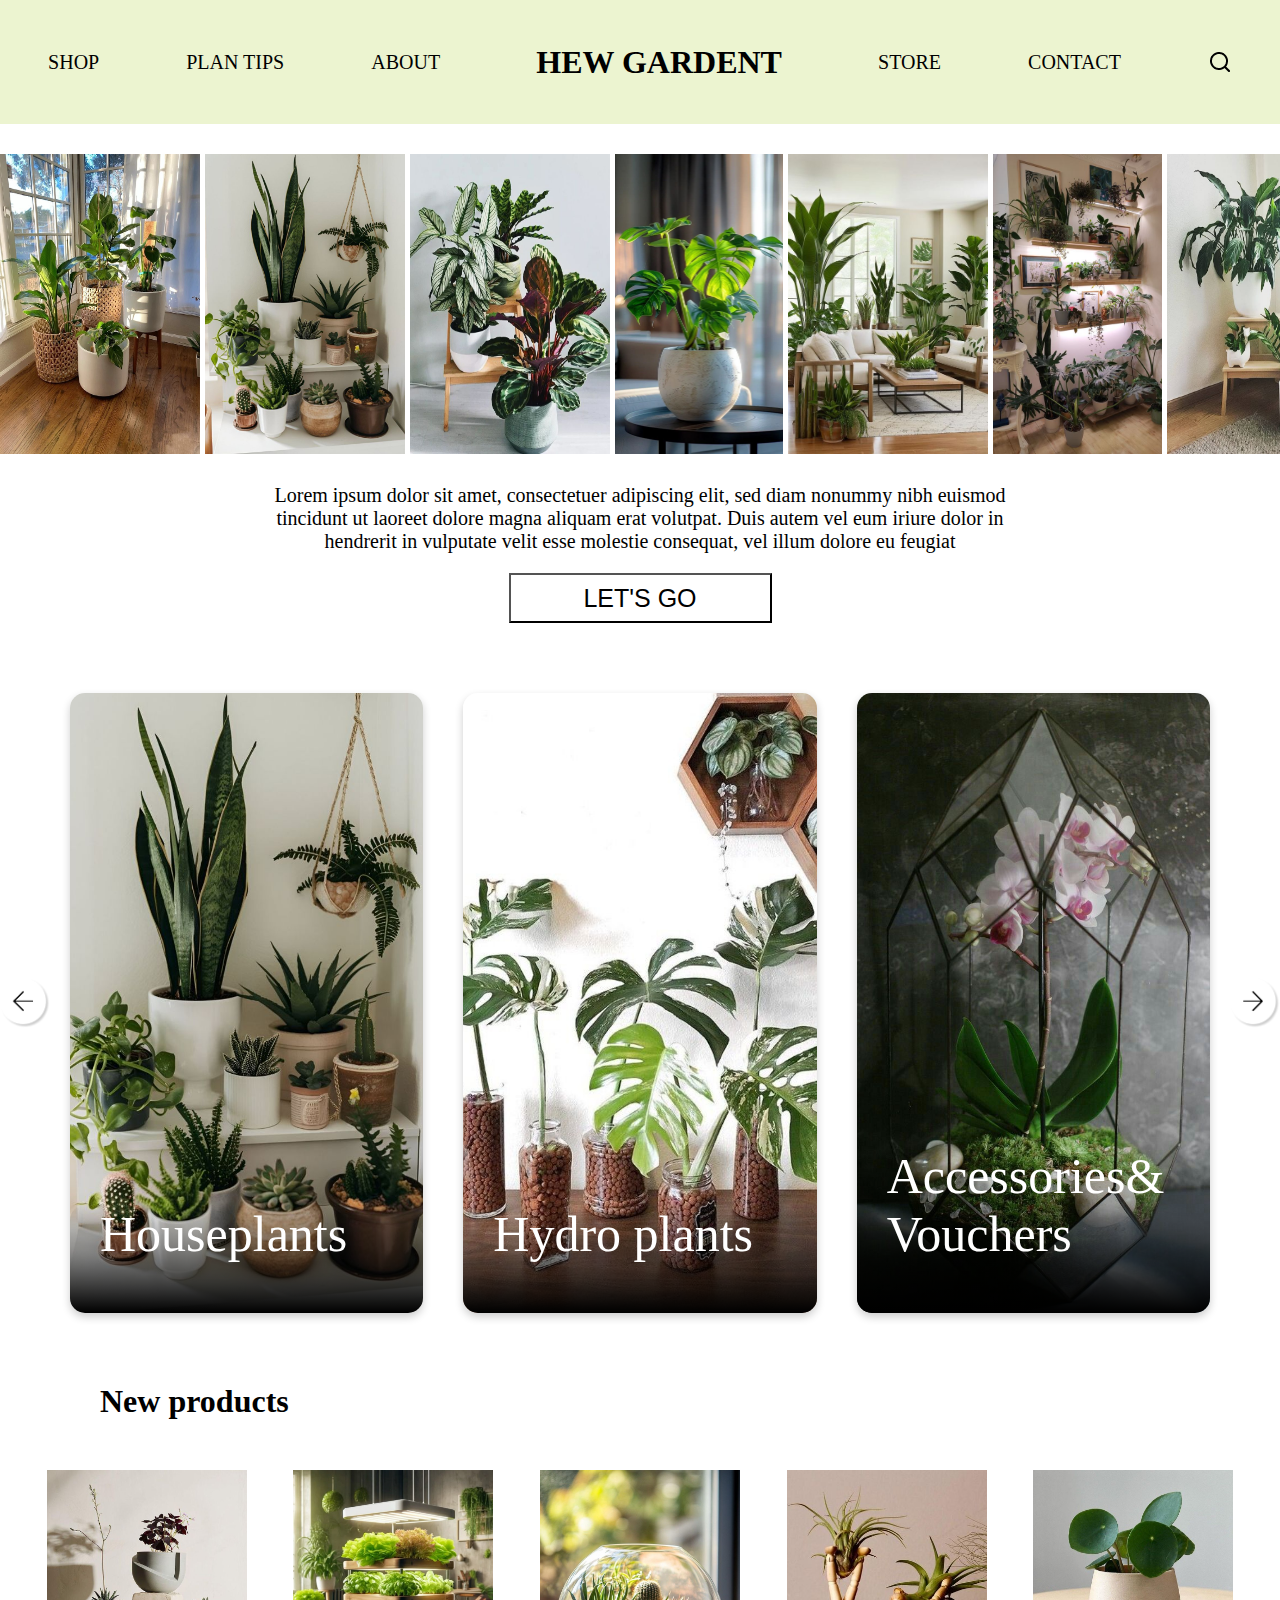
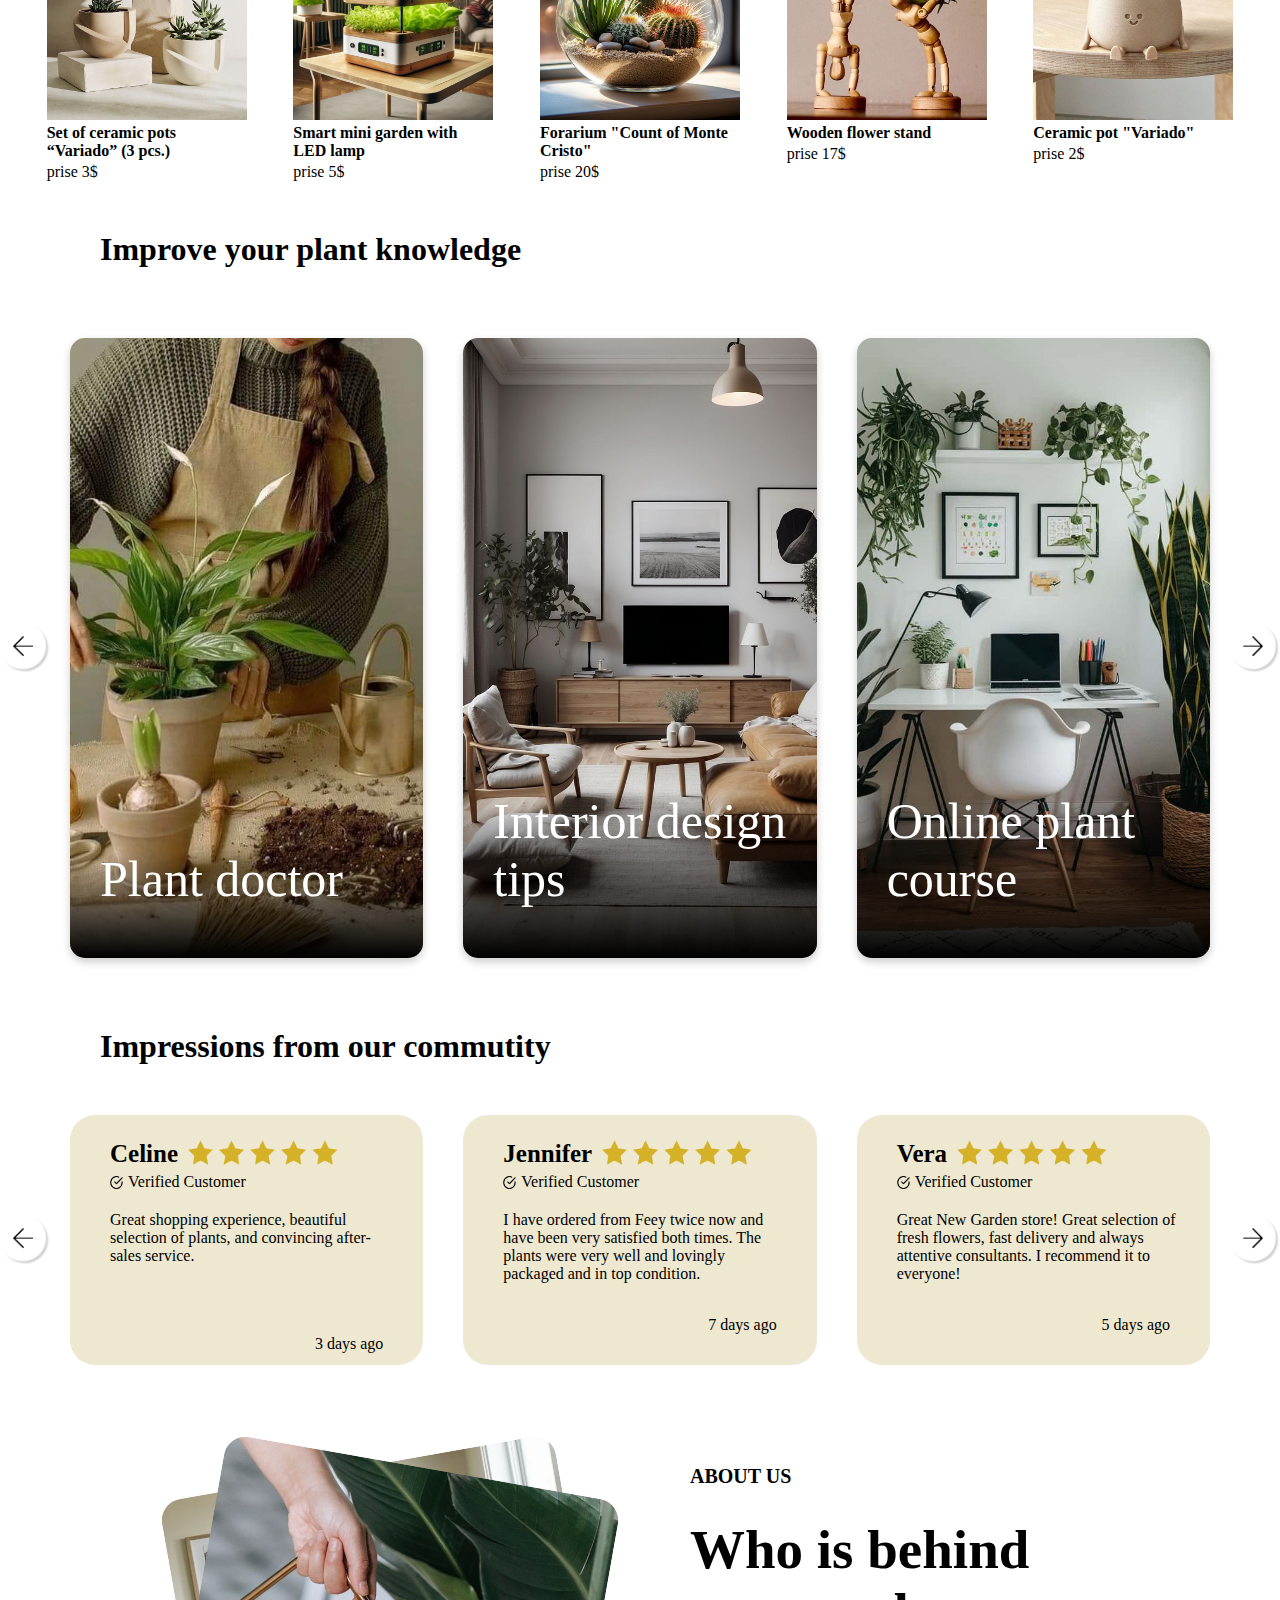
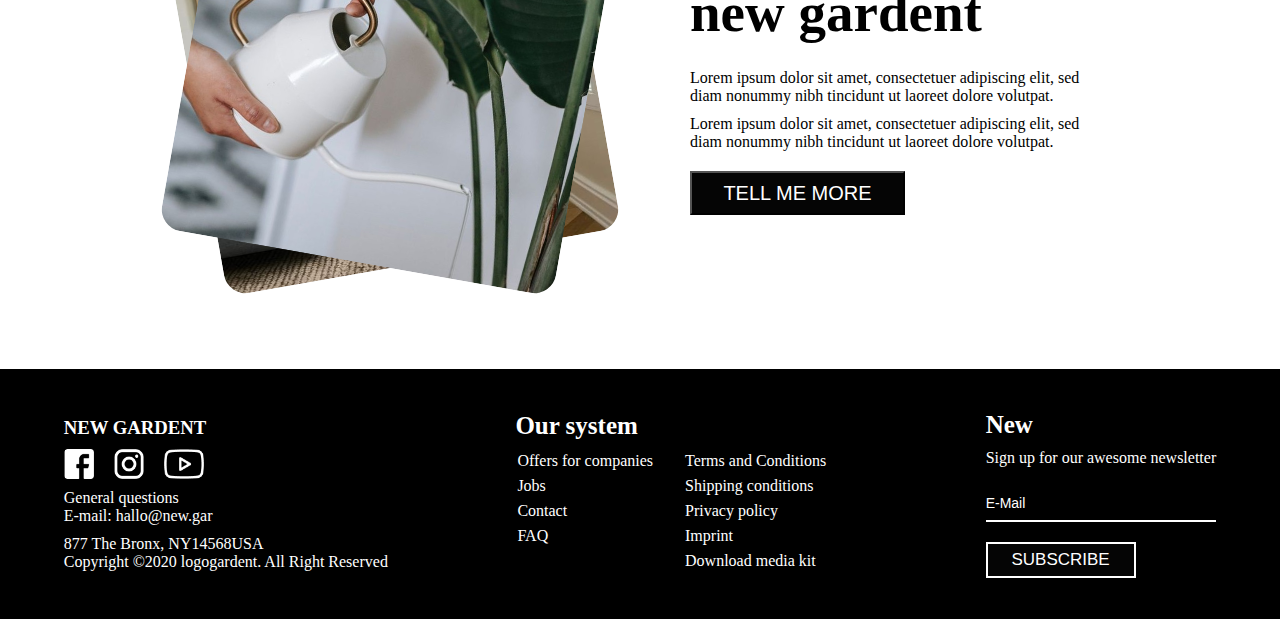
==== commit c29d3a19: "add modal" ====
--- a/index.html
+++ b/index.html
@@ -273,13 +273,18 @@
             <td><a href="#">Download media kit</a></td>
           </tr>
         </table>
-        sefse
       </div>
       <div class="e-mail">
         <h3>New</h3>
         <p>Sign up for our awesome newsletter</p>
         <input placeholder="E-Mail" type="email" />
-        <button class="me1" type="button">SUBSCRIBE</button>
+        <button class="me1" id="myBtn">SUBSCRIBE</button>
+        <div id="myModal" class="modal">
+            <div class="modal-content">
+                <span class="close">&times;</span>
+                <p>Успешно отправлено!</p>
+            </div>
+        </div>
       </div>
     </footer>
 
--- a/style.css
+++ b/style.css
@@ -1299,3 +1299,32 @@
     width: 100px;
   }
 }
+
+
+.modal {
+  display: none;
+  position: fixed;
+  z-index: 1;
+  left: 0;
+  top: 0;
+  width: 100%;
+  height: 100%;
+  overflow: auto;
+  background-color: rgba(0, 0, 0, 0.8);
+}
+
+.modal-content {
+  background-color: #fefefe;
+  margin: 15% auto;
+  padding: 20px;
+  border: 1px solid #888;
+  width: 80%;
+}
+
+.close {
+  color: #aaa;
+  float: right;
+  font-size: 28px;
+  font-weight: bold;
+  cursor: pointer;
+}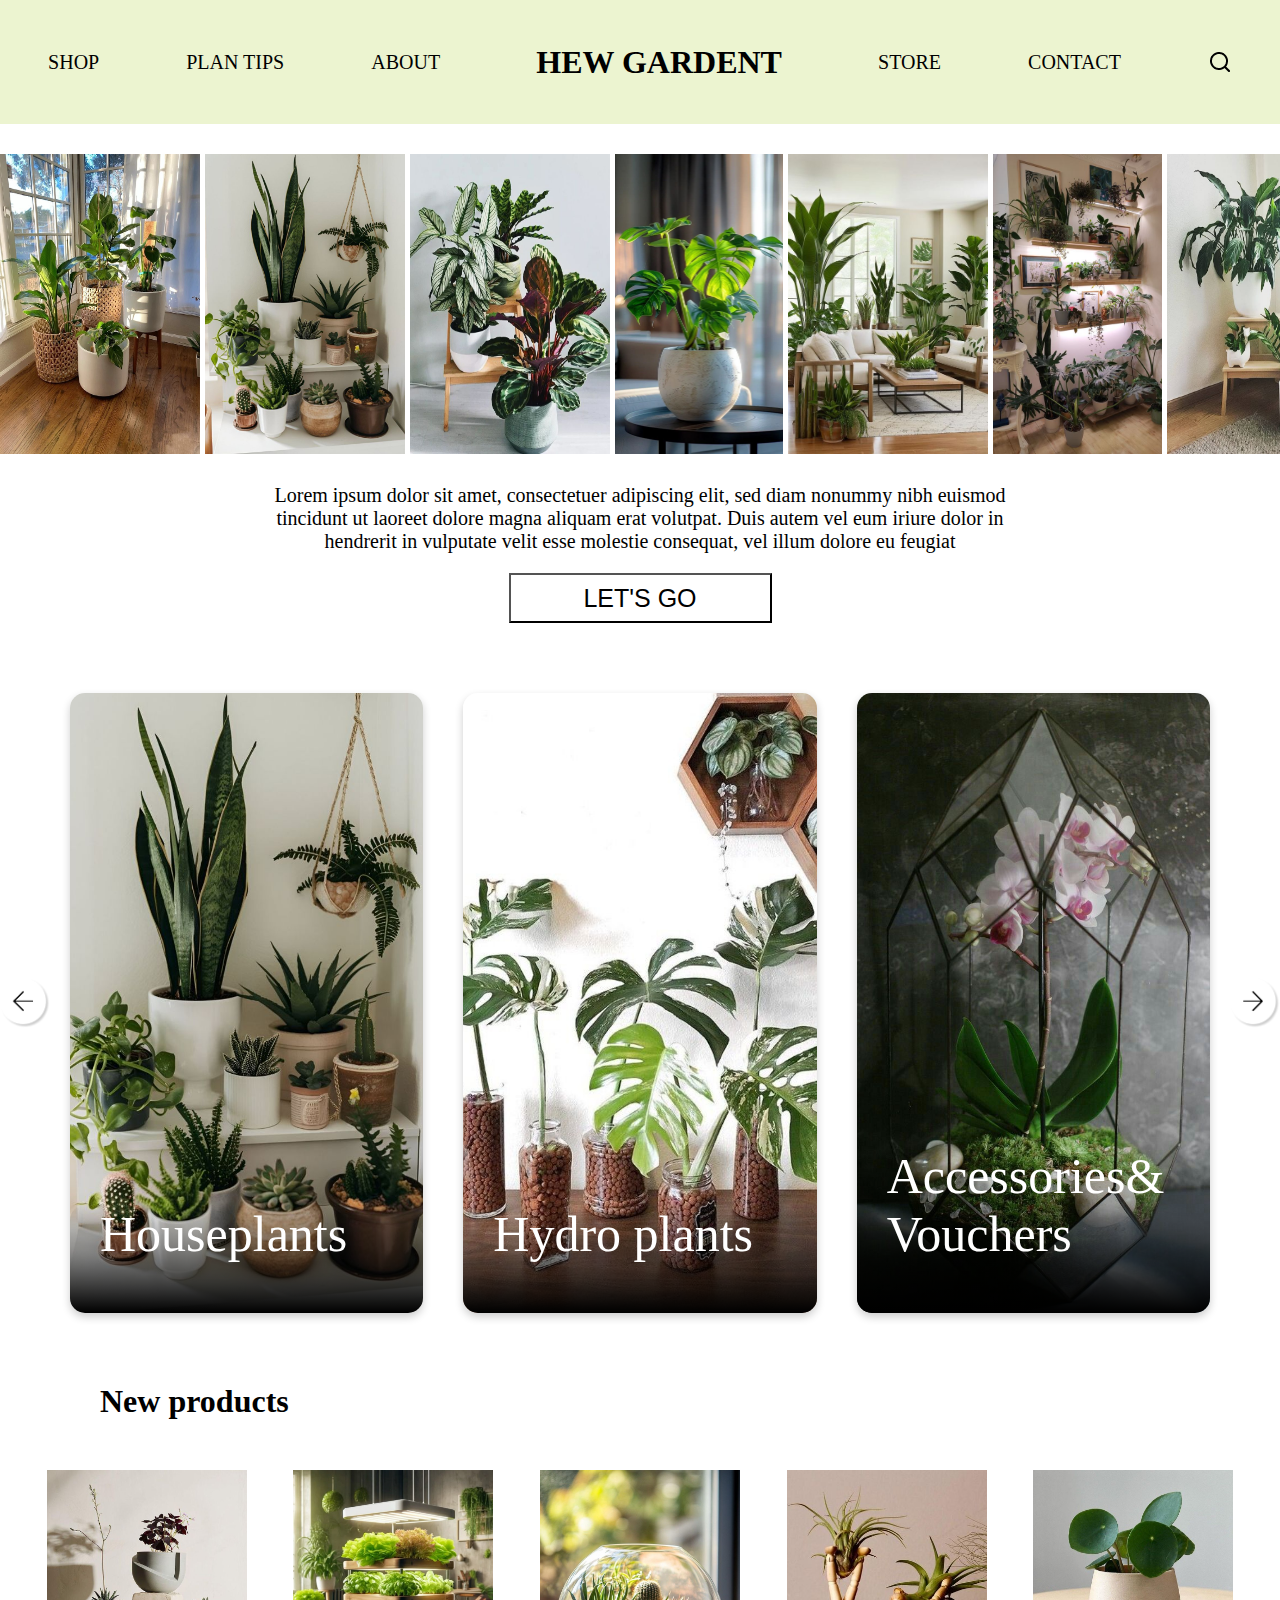
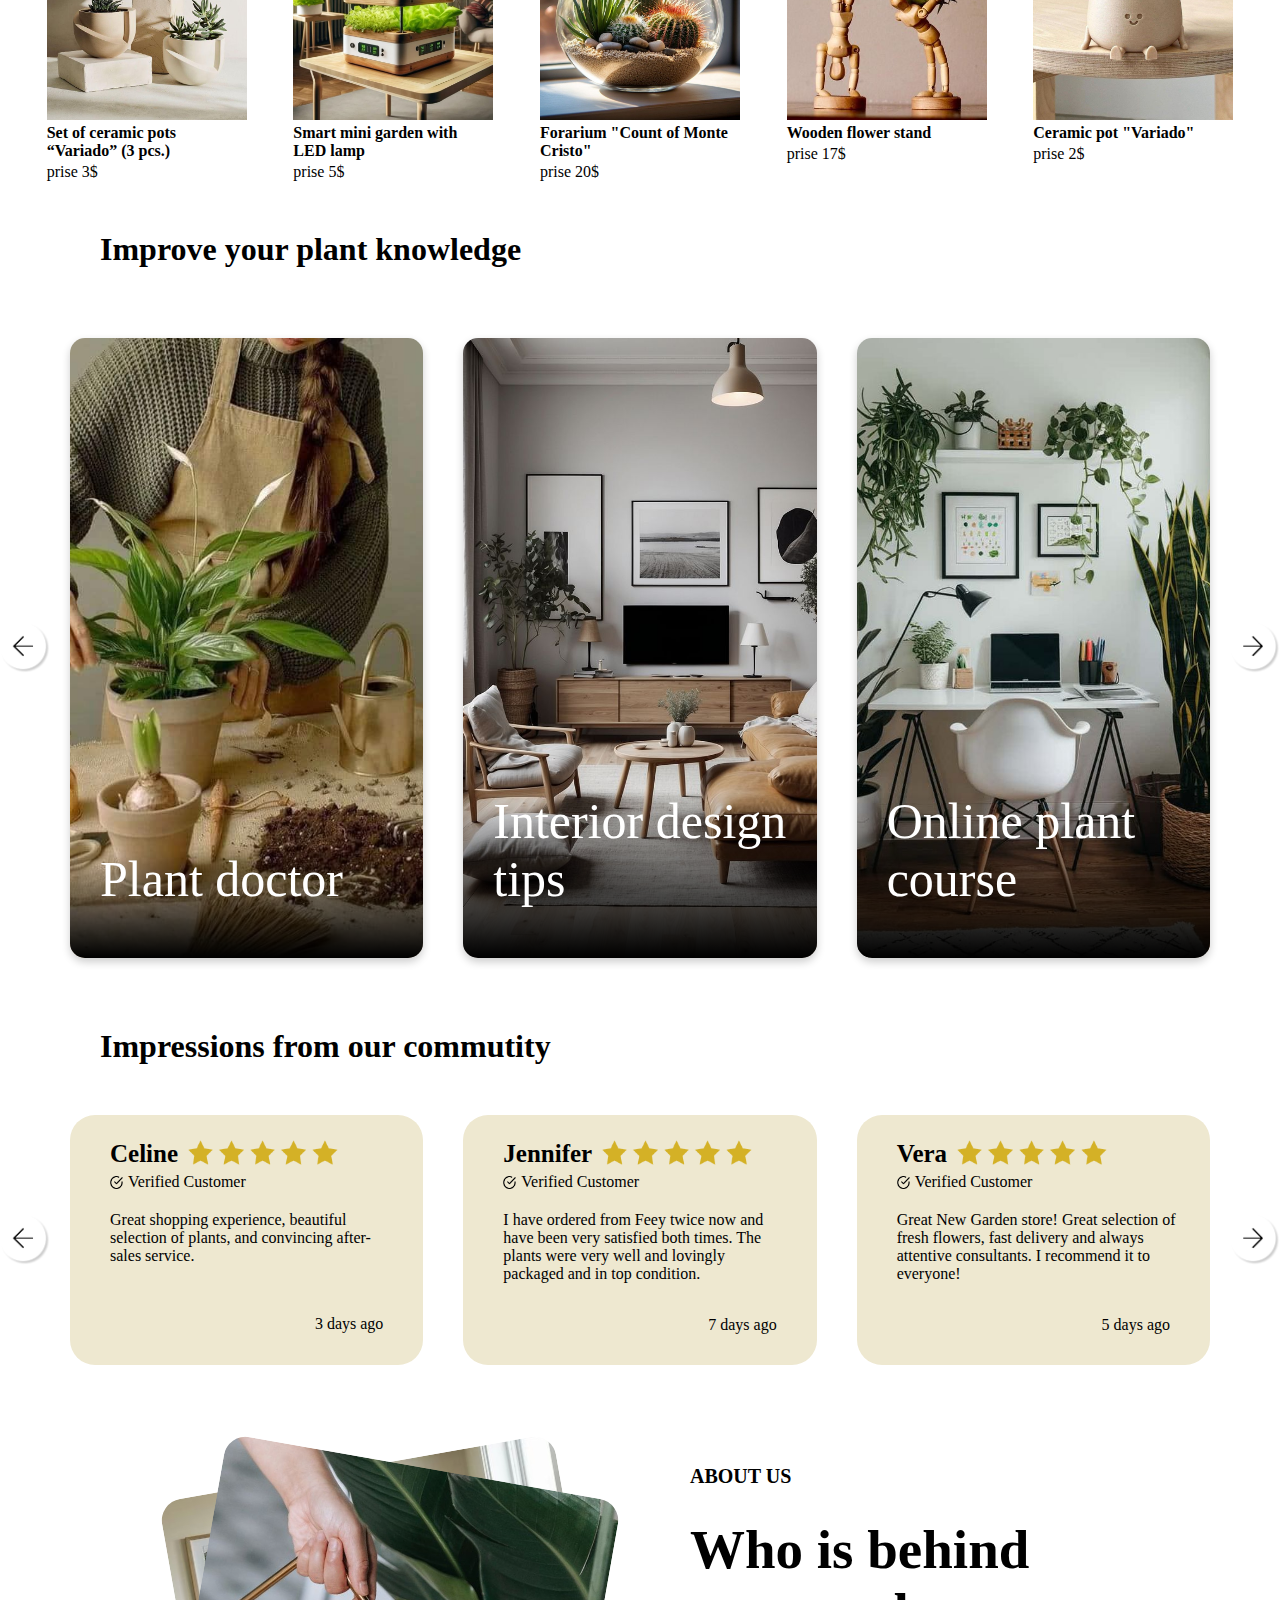
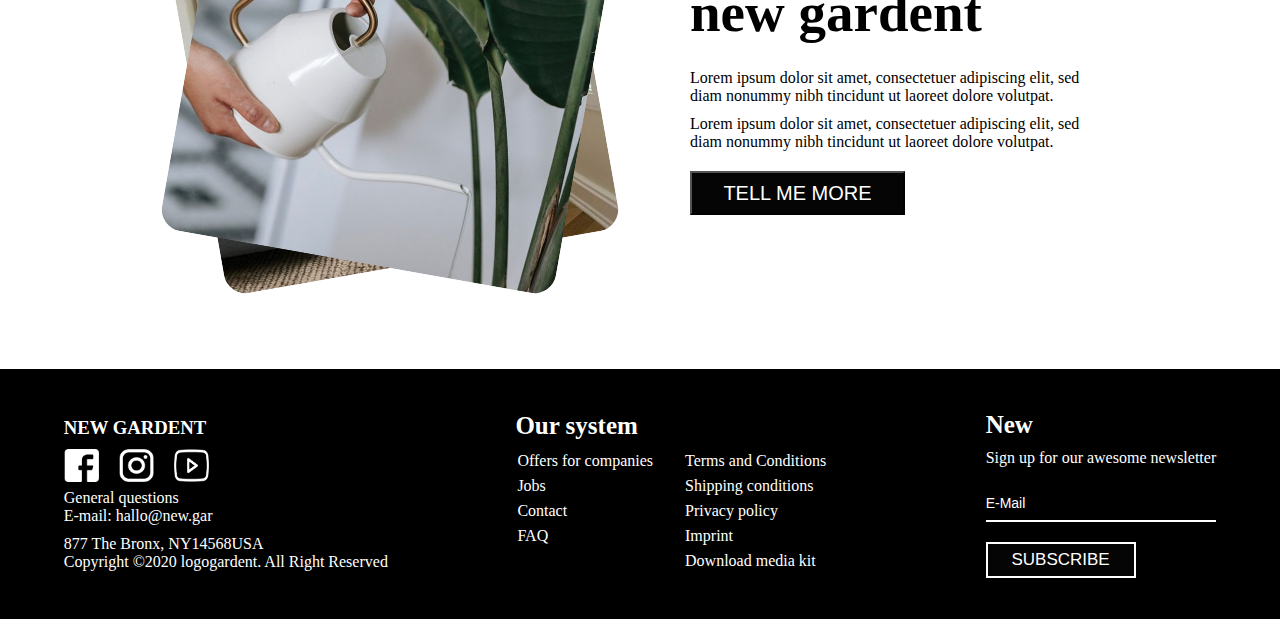
==== commit e38d6a65: "add commit" ====
--- a/index.html
+++ b/index.html
@@ -7,6 +7,28 @@
     <link rel="stylesheet" href="./style.css" />
   </head>
   <body>
+    <nav class="full-screen">
+      <img class="cross" src="./image/cross.png" alt="#" />
+      <div class="backdrop"></div>
+      <ul class="burner-links">
+        <li class="burner-link">
+          <a class="burner-link-text" href="#">SHOP</a>
+        </li>
+        <li class="burner-link">
+          <a class="burner-link-text" href="#">PLAN TIPS </a>
+        </li>
+        <li class="burner-link">
+          <a class="burner-link-text" href="#">ABOUT</a>
+        </li>
+        <li class="burner-link">
+          <a class="burner-link-text" href="#">STORE</a>
+        </li>
+        <li class="burner-link">
+          <a class="burner-link-text" href="#">CONTACT</a>
+        </li>
+      </ul>
+    </nav>
+
     <header>
       <div class="header-navigation">
         <div class="header-navigation-box-first">
@@ -14,12 +36,19 @@
           <a href="#" class="header-text"> PLAN TIPS </a>
           <a href="#" class="header-text"> ABOUT </a>
         </div>
-        <h1>HEW GARDENT</h1>
+        <h1 id="title-project">HEW GARDENT</h1>
         <div class="header-navigation-box-second">
           <a href="#" class="header-text"> STORE </a>
           <a href="#" class="header-text"> CONTACT </a>
           <img src="/image/search.png" />
-          <img src="./image/menu.png" alt="#" />
+          <!--<form action="">
+            <input
+              placeholder="Plants"
+              class="search"
+              type="text"
+            />
+          </form>-->
+          <img class="burger-open" src="./image/menu.png" alt="#" />
         </div>
       </div>
     </header>
@@ -210,6 +239,62 @@
             </div>
           </div>
         </div>
+        <div class="com2">
+          <div class="commut-four">
+            <div class="commut-four-title">
+              <p>Rose</p>
+              <img src="./image/Group 13.png" alt="#" />
+            </div>
+            <div class="commut-four-text">
+              <img src="./image/Group 12.png" alt="#" />
+              <p>Verified Customer</p>
+            </div>
+            <div class="commut-four-info">
+              <p>
+                Fantastic new garden shop! They offer a superb variety of fresh flowers, speedy delivery. 
+              </p>
+            </div>
+            <div class="commut-four-time">
+              <p>6 days ago</p>
+            </div>
+          </div>
+          <div class="commut-five">
+            <div class="commut-five-title">
+              <p>Galina</p>
+              <img src="./image/Group 13.png" alt="#" />
+            </div>
+            <div class="commut-five-text">
+              <img src="./image/Group 12.png" alt="#" />
+              <p>Verified Customer</p>
+            </div>
+            <div class="commut-five-info">
+              <p>
+                I've ordered from Feey twice now, and both experiences have been fantastic. The plants arrived in excellent condition, beautifully and carefully packaged. Highly satisfied!
+              </p>
+            </div>
+            <div class="commut-five-time">
+              <p>18 days ago</p>
+            </div>
+          </div>
+          <div class="commut-sex">
+            <div class="commut-sex-title">
+              <p>Victoria</p>
+              <img src="./image/Group 13.png" alt="#" />
+            </div>
+            <div class="commut-sex-text">
+              <img src="./image/Group 12.png" alt="#" />
+              <p>Verified Customer</p>
+            </div>
+            <div class="commut-sex-info">
+              <p>
+                A wonderful shopping experience with a stunning array of plants and impressive after-sales service. Highly recommended!
+              </p>
+            </div>
+            <div class="commut-sex-time">
+              <p>1 days ago</p>
+            </div>
+          </div>
+        </div>
         <img class="arrow" src="image/Group 17.png" alt="#" />
       </div>
       <div class="about-us">
@@ -237,9 +322,9 @@
       <div class="logo">
         <h3>NEW GARDENT</h3>
         <div class="logo-card">
-          <img src="./image/Icon color f.png" alt="#" />
-          <img src="./image/Icon color.png" alt="#" />
-          <img src="./image/Group 14.png" alt="#" />
+          <a href="https://web.facebook.com/Gardenscapes/?locale=ru_RU&_rdc=1&_rdr#"><img src="./image/Icon color f.png" alt="#" /></a>
+          <a href="https://www.instagram.com/bush_gardens_florida/"><img src="./image/Icon color.png" alt="#" /></a>
+          <a href="https://www.youtube.com/@HuwRichards"><img src="./image/Group 14.png" alt="#" /></a>
         </div>
         <p><b>General questions</b></p>
         <p><b>E-mail:</b> hallo@new.gar</p>
@@ -277,17 +362,18 @@
       <div class="e-mail">
         <h3>New</h3>
         <p>Sign up for our awesome newsletter</p>
-        <input placeholder="E-Mail" type="email" />
+        <input id="e-mail" placeholder="E-Mail" type="email" />
+        <span id="email-error" class="error-message"></span>
         <button class="me1" id="myBtn">SUBSCRIBE</button>
-        <div id="myModal" class="modal">
-            <div class="modal-content">
-                <span class="close">&times;</span>
-                <p>Успешно отправлено!</p>
-            </div>
-        </div>
       </div>
     </footer>
-
+    <div class="wrapper-modal none">
+      <div class="modal">
+        <div class="wrapper-content">
+          <h3 class="wrapper-content-text">Спасибо за подписку!</h3>
+        </div>
+      </div>
+    </div>
     <script src="./app.js"></script>
   </body>
 </html>
--- a/style.css
+++ b/style.css
@@ -310,13 +310,17 @@
   justify-content: center;
   margin-top: 50px;
 }
-.com {
+.com,
+.com2 {
   display: flex;
 }
 
 .commut-first,
 .commut-second,
-.commut-third {
+.commut-third,
+.commut-four,
+.commut-five,
+.commut-sex {
   display: flex;
   flex-direction: column;
   width: 100%;
@@ -328,7 +332,10 @@
 }
 .commut-first-title,
 .commut-second-title,
-.commut-third-title {
+.commut-third-title,
+.commut-four-title,
+.commut-five-title,
+.commut-sex-title {
   display: flex;
   gap: 10px;
   font-size: 25px;
@@ -336,7 +343,10 @@
 }
 .commut-first-text,
 .commut-second-text,
-.commut-third-text {
+.commut-third-text,
+.commut-four-text,
+.commut-five-text,
+.commut-sex-text {
   display: flex;
   gap: 5px;
   margin-top: 5px;
@@ -344,35 +354,51 @@
 }
 .commut-first-text img,
 .commut-second-text img,
-.commut-third-text img {
+.commut-third-text img,
+.commut-four-text img,
+.commut-five-text img,
+.commut-sex-text img{
   width: 13px;
   height: 13px;
 }
 
 .commut-first-title img,
 .commut-second-title img,
-.commut-third-title img {
+.commut-third-title img,
+.commut-four-title img,
+.commut-five-title img,
+.commut-sex-title img {
   width: 150px;
   height: 25px;
 }
 .commut-first-info,
 .commut-second-info,
-.commut-third-info {
+.commut-third-info,
+.commut-four-info,
+.commut-five-info,
+.commut-sex-info{
   margin-top: 20px;
   width: 90%;
 }
 .commut-first-time,
-.commut-third-time {
+.commut-four-time {
   display: flex;
   justify-content: flex-end;
-  margin-top: 70px;
+  margin-top: 50px;
   margin-right: 40px;
 }
 .commut-second-time,
-.commut-third-time {
+.commut-third-time,
+.commut-sex-time {
   display: flex;
   justify-content: flex-end;
   margin-top: 33px;
+  margin-right: 40px;
+}
+.commut-five-time {
+  display: flex;
+  justify-content: flex-end;
+  margin-top: 15px;
   margin-right: 40px;
 }
 
@@ -451,6 +477,8 @@
   cursor: pointer;
   background-size: cover;
   background-position: center;
+  width: 35px;
+  height: 33px;
 }
 .logo p {
   font-weight: lighter;
@@ -507,11 +535,29 @@
   border-bottom: 2px solid white;
   margin-top: 20px;
   outline: none;
-}
+  transition: border-color 0.3s ease;
+}
+
 .e-mail input::placeholder {
   color: white;
   font-size: 14px;
 }
+
+.e-mail input.error {
+  border-bottom: 2px solid red;
+}
+.e-mail input.error::placeholder {
+  color: red;
+}
+.error-message {
+  color: red;
+  font-size: 12px;
+  display: none;
+  margin-top: 5px;
+}
+.error-message.show {
+  display: block;
+}
 .box-card-products {
   width: 200px;
   transition: opacity 0.6s ease;
@@ -531,10 +577,165 @@
   font-weight: 600;
   margin-bottom: 3px;
 }
-
-@media (max-width: 1100px) {
+.wrapper-modal {
+  position: fixed;
+  width: 100%;
+  height: 100%;
+  left: 0;
+  top: 0;
+  background: #000000b8;
+  display: flex;
+  justify-content: center;
+  align-items: center;
+  z-index: 50;
+}
+.wrapper-content-text {
+  color: #ffffff;
+}
+.modal {
+  width: 40%;
+  height: 200px;
+  background: rgba(0, 0, 0, 0.245);
+  box-shadow: 0 8px 32px 0 #edf4d3;
+  backdrop-filter: blur(18px);
+  border: 1px solid rgba(0, 0, 0, 0.245);
+  border-radius: 1rem;
+  display: flex;
+  justify-content: center;
+  align-items: center;
+  border-radius: 20px;
+  font-size: 30px;
+}
+.none {
+  display: none;
+}
+
+.full-screen {
+  display: none;
+  position: fixed;
+  top: 0;
+  left: 0;
+  width: 100%;
+  height: 100%;
+  background-color: rgba(0, 0, 0, 0.8);
+  z-index: 1000;
+}
+
+.full-screen.open {
+  display: flex;
+  flex-direction: column;
+  align-items: center;
+  justify-content: center;
+}
+
+.cross {
+  position: absolute;
+  top: 25px;
+  right: 20px;
+  font-size: 2em;
+  cursor: pointer;
+  width: 10px;
+  height: 10px;
+}
+
+.backdrop {
+  position: absolute;
+  top: 0;
+  left: 0;
+  width: 100%;
+  height: 100%;
+  background-color: rgba(0, 0, 0, 0.3);
+  z-index: -1;
+}
+.burner-links {
+  z-index: 9999;
+  position: relative;
+}
+.burner-link {
+  list-style: none;
+  text-align: center;
+  margin-bottom: 30px;
+  animation: 0.25s ease-in-out animateList forwards;
+}
+.burner-link a {
+  text-decoration: none;
+  color: #edf4d3;
+}
+
+.burner_link:last-child {
+  margin-bottom: 0;
+}
+@keyframes animateList {
+  from {
+    margin-top: -60px;
+    opacity: 0;
+  }
+  to {
+    margin-top: 0;
+    opacity: 1;
+  }
+}
+
+.burner-link-text {
+  position: relative;
+}
+
+.burner-link-text::after {
+  content: "";
+  position: absolute;
+  left: 0;
+  bottom: -2px;
+  width: 100%;
+  height: 2px;
+  background-color: #edf4d3;
+  transform: scaleX(0);
+  transform-origin: center;
+  transition: transform 0.3s ease-in-out;
+}
+
+.burner-link-text:hover::after {
+  transform: scaleX(1);
+}
+
+/*.search {
+  color-scheme: white;
+  position: relative;
+  width: 10%;
+  height: 30px;
+  border-radius: 20px;
+  padding: 20px;
+  transition-duration: 500ms;
+  cursor: pointer;
+  font-size: 15px;
+  border: 1px solid black;
+  overflow: hidden;
+  background-image: url(./image/search.png);
+  background-repeat: no-repeat;
+  background-size: 22px;
+  background-position: 45% 50%;
+  background-color: transparent;
+  border: 0;
+}
+
+.search:focus {
+  width: 100%;
+  cursor: text;
+  padding-left: 40px;
+  color: black;
+  outline: none;
+  background-color: transparent;
+  border: 1px solid black;
+  background-image: url(./image/search.png);
+  background-size: 22px;
+  background-position: 10px 50%;
+}
+form {
+  display: flex;
+  width: 25%;
+}
+@media (max-width: 1255px){
   .header-text {
-    font-size: 18px;
+    font-size: 17px;
   }
   h1 {
     font-size: 22px;
@@ -549,6 +750,31 @@
     height: 22px;
     width: 22px;
   }
+  .search {
+    width: 8%;
+    height: 25px;
+    padding: 15px;
+    font-size: 15px;
+  }
+}*/
+@media (max-width: 1100px) {
+  .header-text {
+    font-size: 16px;
+  }
+  h1 {
+    font-size: 20px;
+  }
+  header {
+    height: 100px;
+  }
+  .header-navigation {
+    height: 100%;
+  }
+  .header-navigation-box-second img {
+    height: 20px;
+    width: 20px;
+  }
+
   .marquee-infinite img {
     width: 190px;
     height: 290px;
@@ -619,7 +845,8 @@
     justify-content: center;
     margin: 50px 0 0 0;
   }
-  .commut-third {
+  .commut-third,
+  .commut-sex {
     display: none;
   }
   .us img {
@@ -643,6 +870,9 @@
     width: 200px;
     height: 42px;
     font-size: 19px;
+  }
+  .wrapper-content-text {
+    font-size: 30px;
   }
 }
 
@@ -762,7 +992,8 @@
   .box-card-products:nth-child(4) {
     display: none;
   }
-  .commut-second {
+  .commut-second,
+  .commut-five {
     display: none;
   }
   .us img {
@@ -787,6 +1018,12 @@
     width: 180px;
     height: 38px;
     font-size: 15px;
+  }
+  .wrapper-content-text {
+    font-size: 25px;
+  }
+  .modal {
+    height: 170px;
   }
 }
 
@@ -849,6 +1086,12 @@
     width: 160px;
     height: 36px;
     font-size: 14px;
+  }
+  .wrapper-content-text {
+    font-size: 20px;
+  }
+  .modal {
+    height: 150px;
   }
 }
 
@@ -900,6 +1143,12 @@
   .box-improve-second-first p {
     font-size: 45px;
   }
+  .wrapper-content-text {
+    font-size: 18px;
+  }
+  .modal {
+    height: 150px;
+  }
 }
 
 @media (max-width: 635px) {
@@ -981,6 +1230,9 @@
     width: 140px;
     height: 32px;
     font-size: 12px;
+  }
+  .modal {
+    height: 130px;
   }
 }
 
@@ -1142,6 +1394,12 @@
     height: 30px;
     font-size: 12px;
   }
+  .wrapper-content-text {
+    font-size: 15px;
+  }
+  .modal {
+    height: 110px;
+  }
 }
 
 @media (max-width: 485px) {
@@ -1216,20 +1474,32 @@
     font-size: 10px;
   }
 
-  .commut-first-title p {
+  .commut-first-title p,
+  .commut-four-title p {
     font-size: 20px;
   }
   .commut-first-text p,
   .commut-first-info p,
-  .commut-first-time {
+  .commut-first-time,
+  .commut-four-text p,
+  .commut-four-info p,
+  .commut-four-time {
     font-size: 13px;
   }
-  .commut-first-title img {
+  .commut-first-title img,
+  .commut-four-title img {
     width: 100px;
     height: 18px;
   }
-  .commut-first {
+  .commut-first,
+  .commut-four {
     height: 210px;
+  }
+  .wrapper-content-text {
+    font-size: 13px;
+  }
+  .modal {
+    height: 90px;
   }
 }
 
@@ -1291,7 +1561,8 @@
   h2 {
     font-size: 25px;
   }
-  .commut-first-time {
+  .commut-first-time,
+  .commut-four-time{
     margin-top: 35px;
   }
   .us img {
@@ -1299,32 +1570,3 @@
     width: 100px;
   }
 }
-
-
-.modal {
-  display: none;
-  position: fixed;
-  z-index: 1;
-  left: 0;
-  top: 0;
-  width: 100%;
-  height: 100%;
-  overflow: auto;
-  background-color: rgba(0, 0, 0, 0.8);
-}
-
-.modal-content {
-  background-color: #fefefe;
-  margin: 15% auto;
-  padding: 20px;
-  border: 1px solid #888;
-  width: 80%;
-}
-
-.close {
-  color: #aaa;
-  float: right;
-  font-size: 28px;
-  font-weight: bold;
-  cursor: pointer;
-}